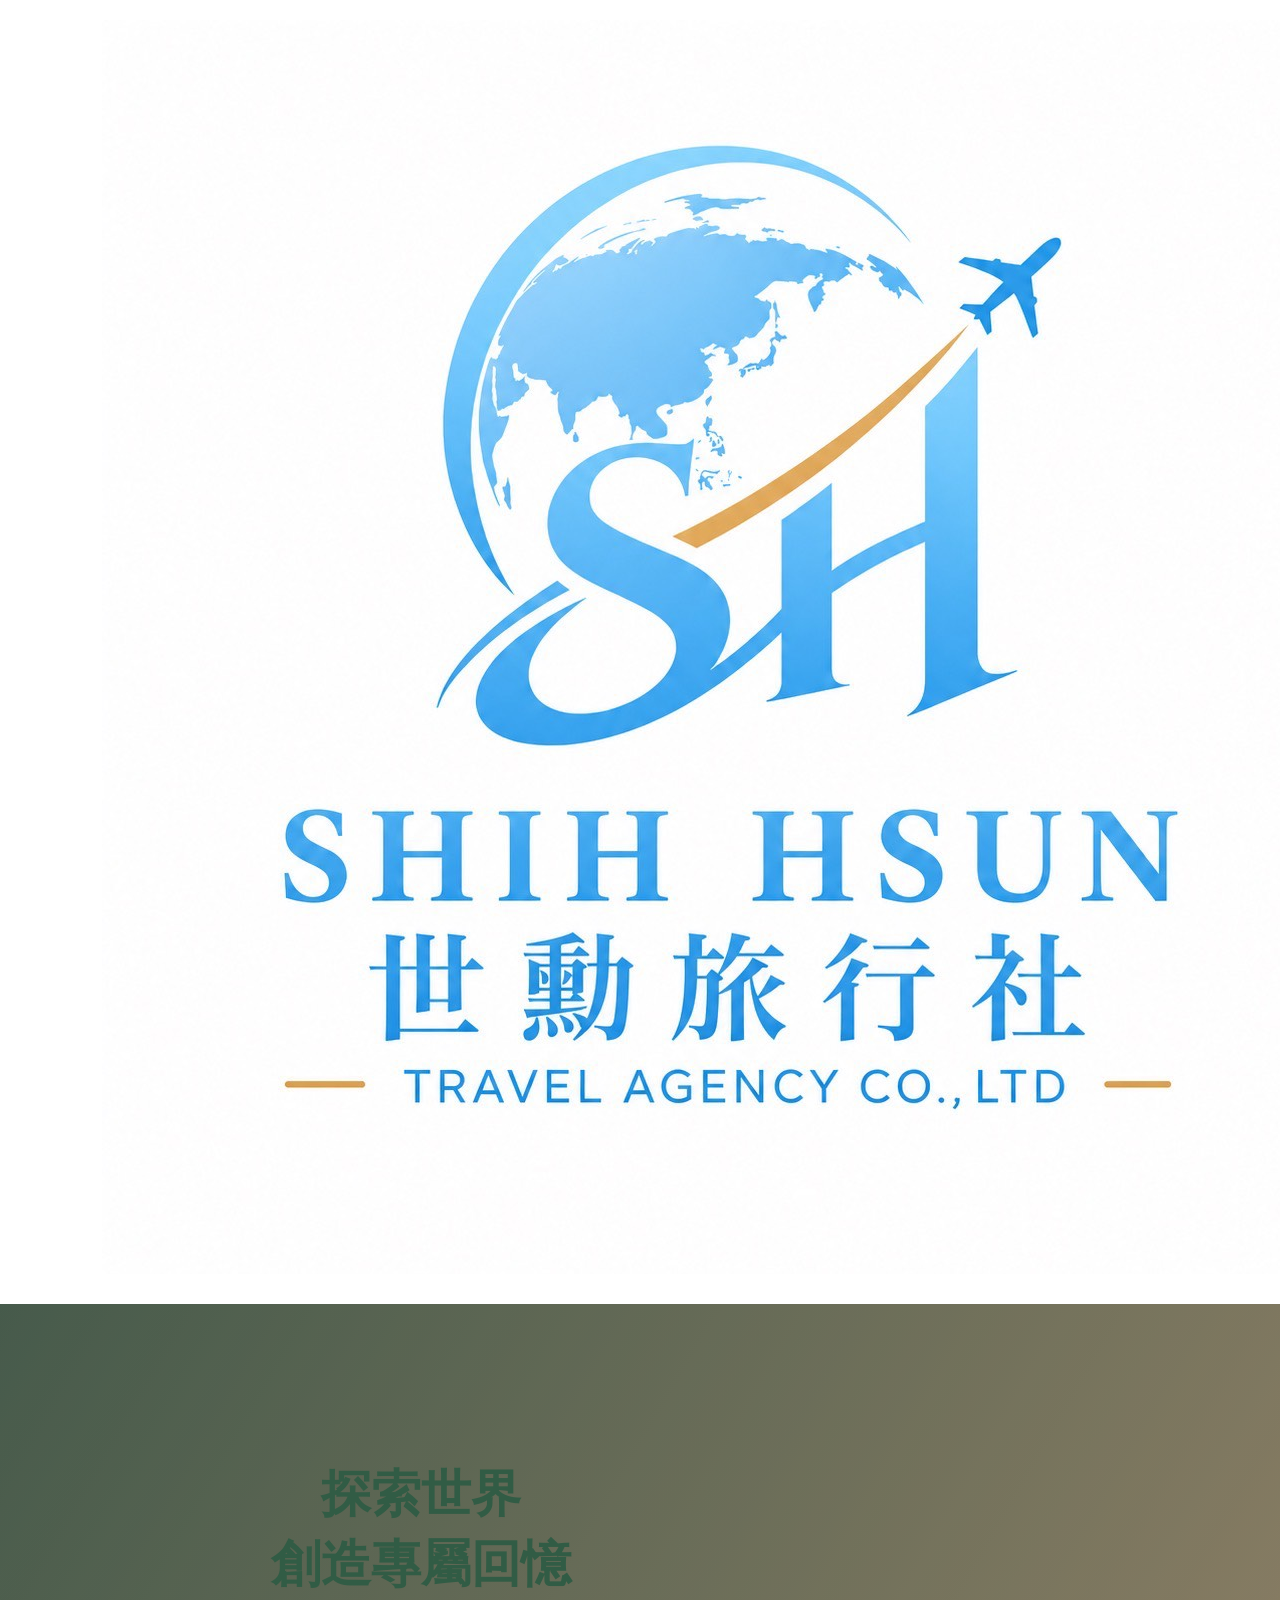
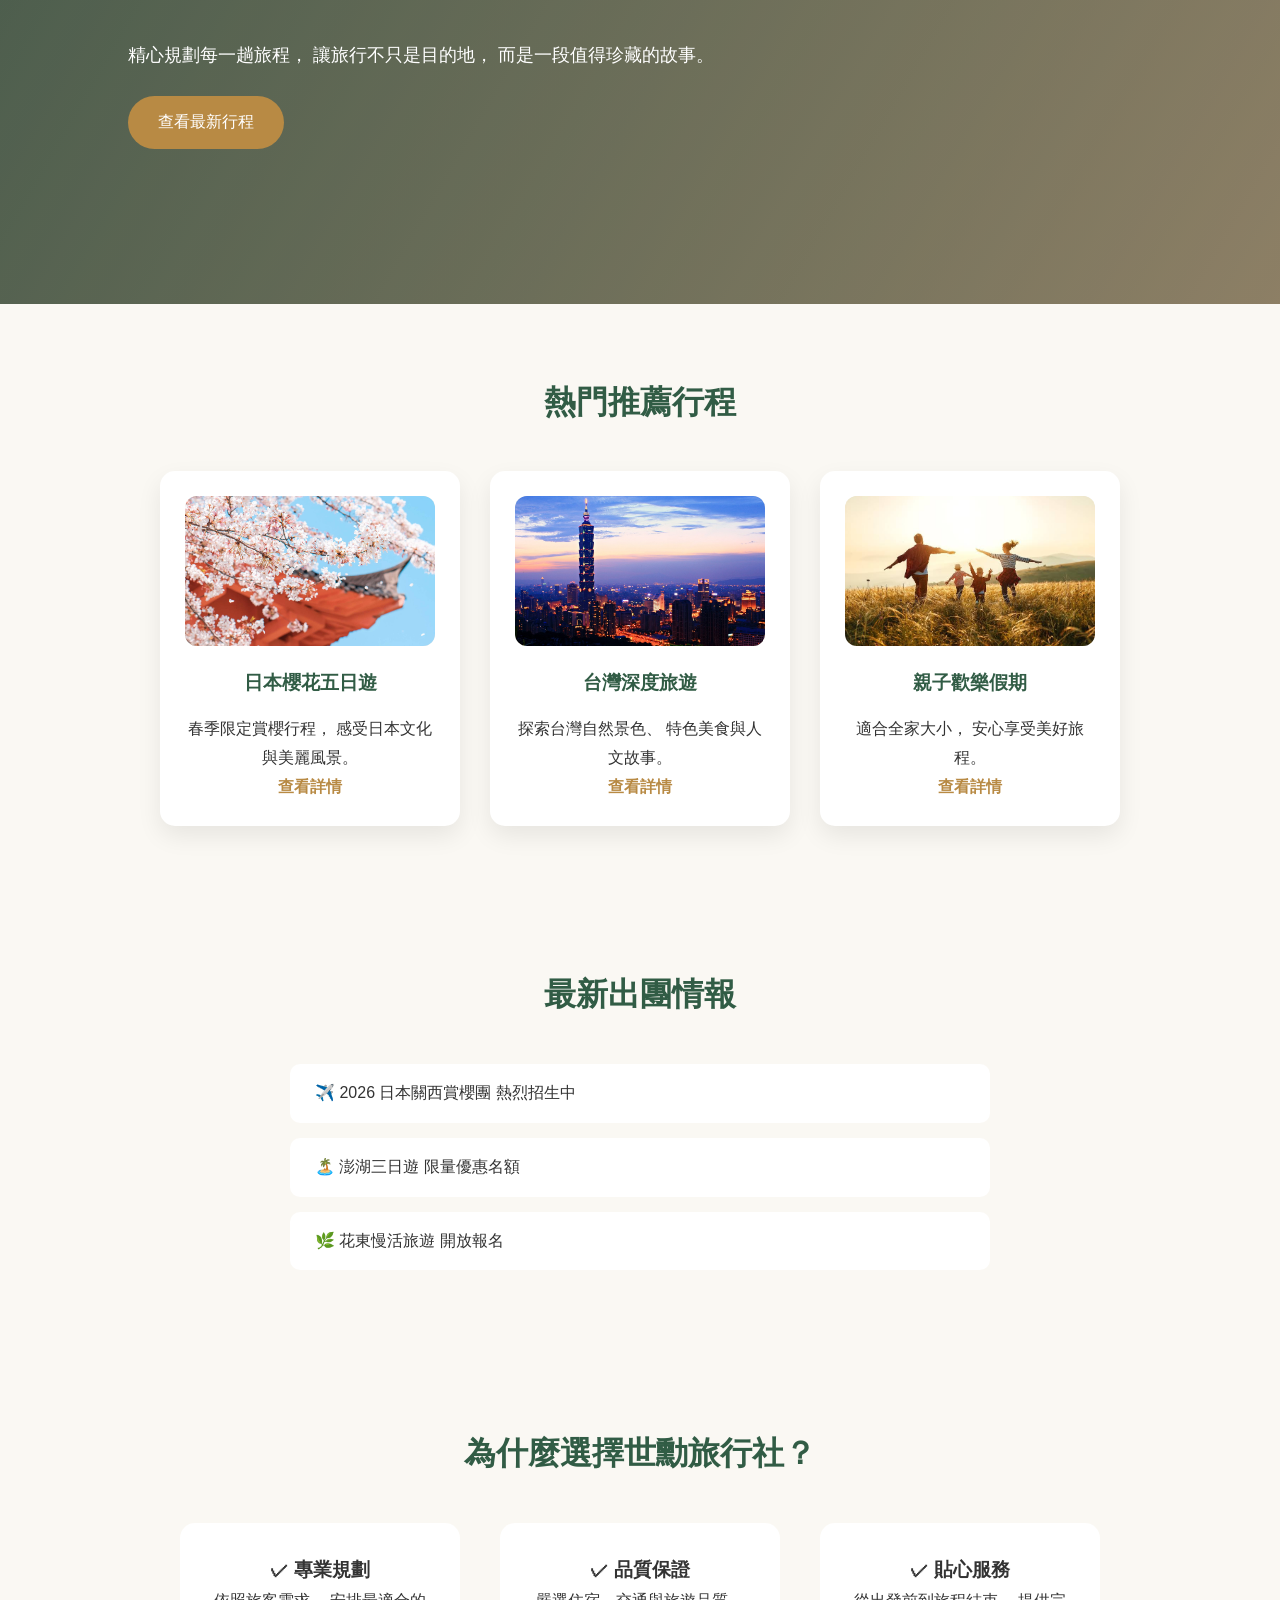
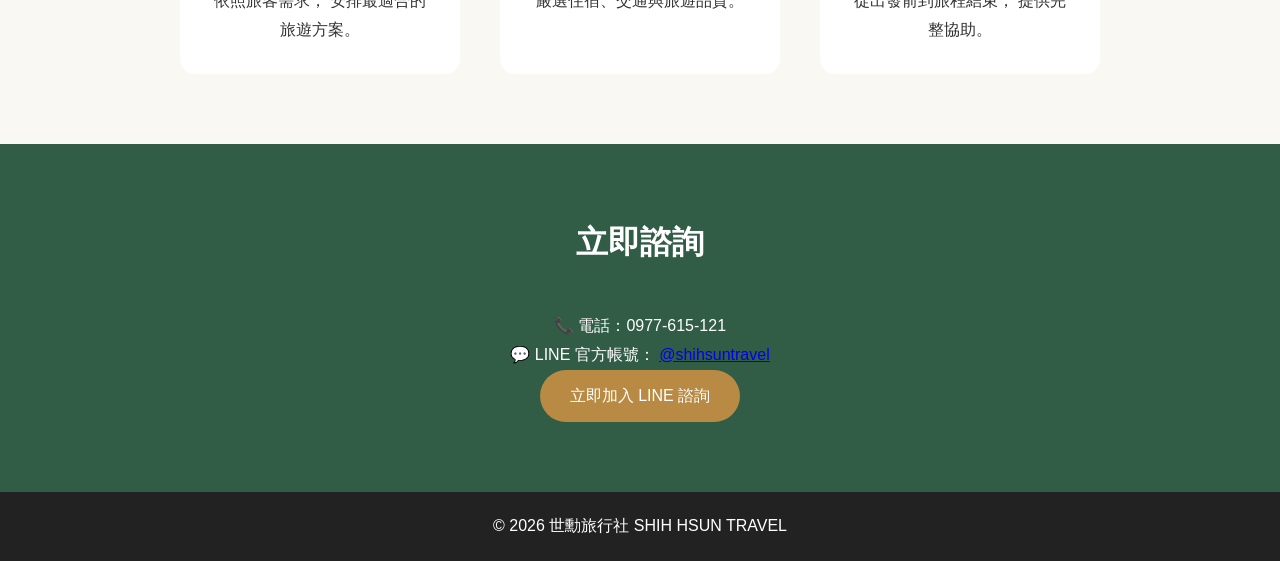
==== index.html @ c30ee7e6 "Update index.html" ====
<!DOCTYPE html>
<html lang="zh-TW">

<head>

<meta charset="UTF-8">

<meta name="viewport" content="width=device-width, initial-scale=1.0">

<title>世勳旅行社｜探索世界，留下美好回憶</title>

<meta name="description" content="世勳旅行社提供國內外旅遊、一日遊、多日遊行程，專業規劃您的每趟旅程。">

<link rel="stylesheet" href="style.css">

</head>


<body>


<header>

<div class="logo">

<img src="images/logo.jpg" alt="世勳旅行社 Logo">

</div>


<nav>

<a href="index.html">首頁</a>

<a href="tours.html">出團情報</a>

<a href="about.html">關於我們</a>

<a href="contact.html">聯絡我們</a>

</nav>

</header>



<section class="banner">


<div class="banner-text">


<h2>
探索世界<br>
創造專屬回憶
</h2>


<p>
精心規劃每一趟旅程，
讓旅行不只是目的地，
而是一段值得珍藏的故事。
</p>


<a href="tours.html" class="button">
查看最新行程
</a>


</div>


</section>




<section class="featured">


<h2>熱門推薦行程</h2>


<div class="cards">



<div class="card">

<div class="card-image">

<img src="images/japan.jpg" alt="日本櫻花旅遊">

</div>


<h3>
日本櫻花五日遊
</h3>


<p>
春季限定賞櫻行程，
感受日本文化與美麗風景。
</p>


<a href="tours.html">
查看詳情
</a>


</div>





<div class="card">


<div class="card-image">

<img src="images/taiwan.jpg" alt="台灣深度旅遊">

</div>


<h3>
台灣深度旅遊
</h3>


<p>
探索台灣自然景色、
特色美食與人文故事。
</p>


<a href="tours.html">
查看詳情
</a>


</div>





<div class="card">


<div class="card-image">

<img src="images/family.jpg" alt="親子旅遊">

</div>


<h3>
親子歡樂假期
</h3>


<p>
適合全家大小，
安心享受美好旅程。
</p>


<a href="tours.html">
查看詳情
</a>


</div>



</div>


</section>






<section class="news">


<h2>
最新出團情報
</h2>


<ul>


<li>
✈️ 2026 日本關西賞櫻團 熱烈招生中
</li>


<li>
🏝️ 澎湖三日遊 限量優惠名額
</li>


<li>
🌿 花東慢活旅遊 開放報名
</li>


</ul>


</section>






<section class="about">


<h2>
為什麼選擇世勳旅行社？
</h2>



<div class="features">



<div>

<h3>
✓ 專業規劃
</h3>

<p>
依照旅客需求，
安排最適合的旅遊方案。
</p>

</div>




<div>

<h3>
✓ 品質保證
</h3>

<p>
嚴選住宿、交通與旅遊品質。
</p>

</div>





<div>

<h3>
✓ 貼心服務
</h3>

<p>
從出發前到旅程結束，
提供完整協助。
</p>

</div>



</div>


</section>






<section class="contact-box">


<h2>
立即諮詢
</h2>


<p>
📞 電話：0977-615-121
</p>


<p>
💬 LINE 官方帳號：
<a href="https://lin.ee/y9yxyYL"
   target="_blank"
   rel="noopener">
@shihsuntravel
</a>
</p>



<a href="https://lin.ee/y9yxyYL"
   class="button"
   target="_blank"
   rel="noopener">

立即加入 LINE 諮詢

</a>


</section>






<footer>


<p>
© 2026 世勳旅行社 SHIH HSUN TRAVEL
</p>


</footer>



</body>

</html>
---- style.css ----
* {
    margin: 0;
    padding: 0;
    box-sizing: border-box;
}


body {

    font-family:
    "Noto Sans TC",
    "Microsoft JhengHei",
    sans-serif;

    color: #333;

    line-height: 1.8;

    background: #faf8f3;

}




/* 導覽列 */

header {

    display: flex;

    justify-content: space-between;

    align-items: center;

    padding: 20px 8%;

    background: white;

    box-shadow: 0 3px 10px rgba(0,0,0,0.08);

}



.logo h1 {

    font-size: 28px;

    color: #315c45;

}


.logo p {

    font-size: 14px;

    letter-spacing: 3px;

    color: #777;

}




nav a {

    text-decoration: none;

    color: #333;

    margin-left: 25px;

    font-weight: bold;

}



nav a:hover {

    color: #b88a44;

}




/* 首頁大區 */

.banner {

    height: 600px;

    display:flex;

    align-items:center;

    padding-left:10%;


    background:

    linear-gradient(
    rgba(0,0,0,0.35),
    rgba(0,0,0,0.35)
    ),

    linear-gradient(
    120deg,
    #6c8b73,
    #d8c39b
    );

}




.banner-text {

    color:white;

    max-width:600px;

}



.banner h2 {

    font-size:50px;

    line-height:1.4;

}



.banner p {

    margin:25px 0;

    font-size:18px;

}




.button {

    display:inline-block;

    background:#b88a44;

    color:white;

    padding:12px 30px;

    border-radius:30px;

    text-decoration:none;

}



.button:hover {

    background:#8f682f;

}



/* 區塊 */

section {

    padding:70px 8%;

}



section h2 {

    text-align:center;

    font-size:32px;

    margin-bottom:40px;

    color:#315c45;

}



/* 行程卡片 */


.cards {

    display:flex;

    gap:30px;

    justify-content:center;

}


.card {

    background:white;

    width:300px;

    padding:25px;

    border-radius:15px;

    box-shadow:
    0 10px 25px rgba(0,0,0,0.08);

    text-align:center;

}



.card-image {

    height:150px;

    display:flex;

    align-items:center;

    justify-content:center;

    font-size:70px;

    background:#f2eadb;

    border-radius:12px;

    margin-bottom:20px;

}


.card h3 {

    color:#315c45;

    margin-bottom:15px;

}



.card a {

    color:#b88a44;

    text-decoration:none;

    font-weight:bold;

}



/* 最新消息 */


.news ul {

    max-width:700px;

    margin:auto;

    list-style:none;

}



.news li {

    background:white;

    margin:15px 0;

    padding:15px 25px;

    border-radius:10px;

}



/* 特色 */

.features {

    display:flex;

    justify-content:center;

    gap:40px;

}


.features div {

    background:white;

    padding:30px;

    width:280px;

    text-align:center;

    border-radius:15px;

}




/* 聯絡區 */

.contact-box {

    text-align:center;

    background:#315c45;

    color:white;

}



.contact-box h2 {

    color:white;

}



/* footer */

footer {

    background:#222;

    color:white;

    text-align:center;

    padding:20px;

}




/* 手機版 */

@media(max-width:768px){


header {

    flex-direction:column;

}



nav {

    margin-top:15px;

}



.banner {

    height:500px;

    padding:30px;

}



.banner h2 {

    font-size:36px;

}



.cards,
.features {

    flex-direction:column;

    align-items:center;

}



}
.card-image img {

width:100%;

height:150px;

object-fit:cover;

border-radius:12px;

}
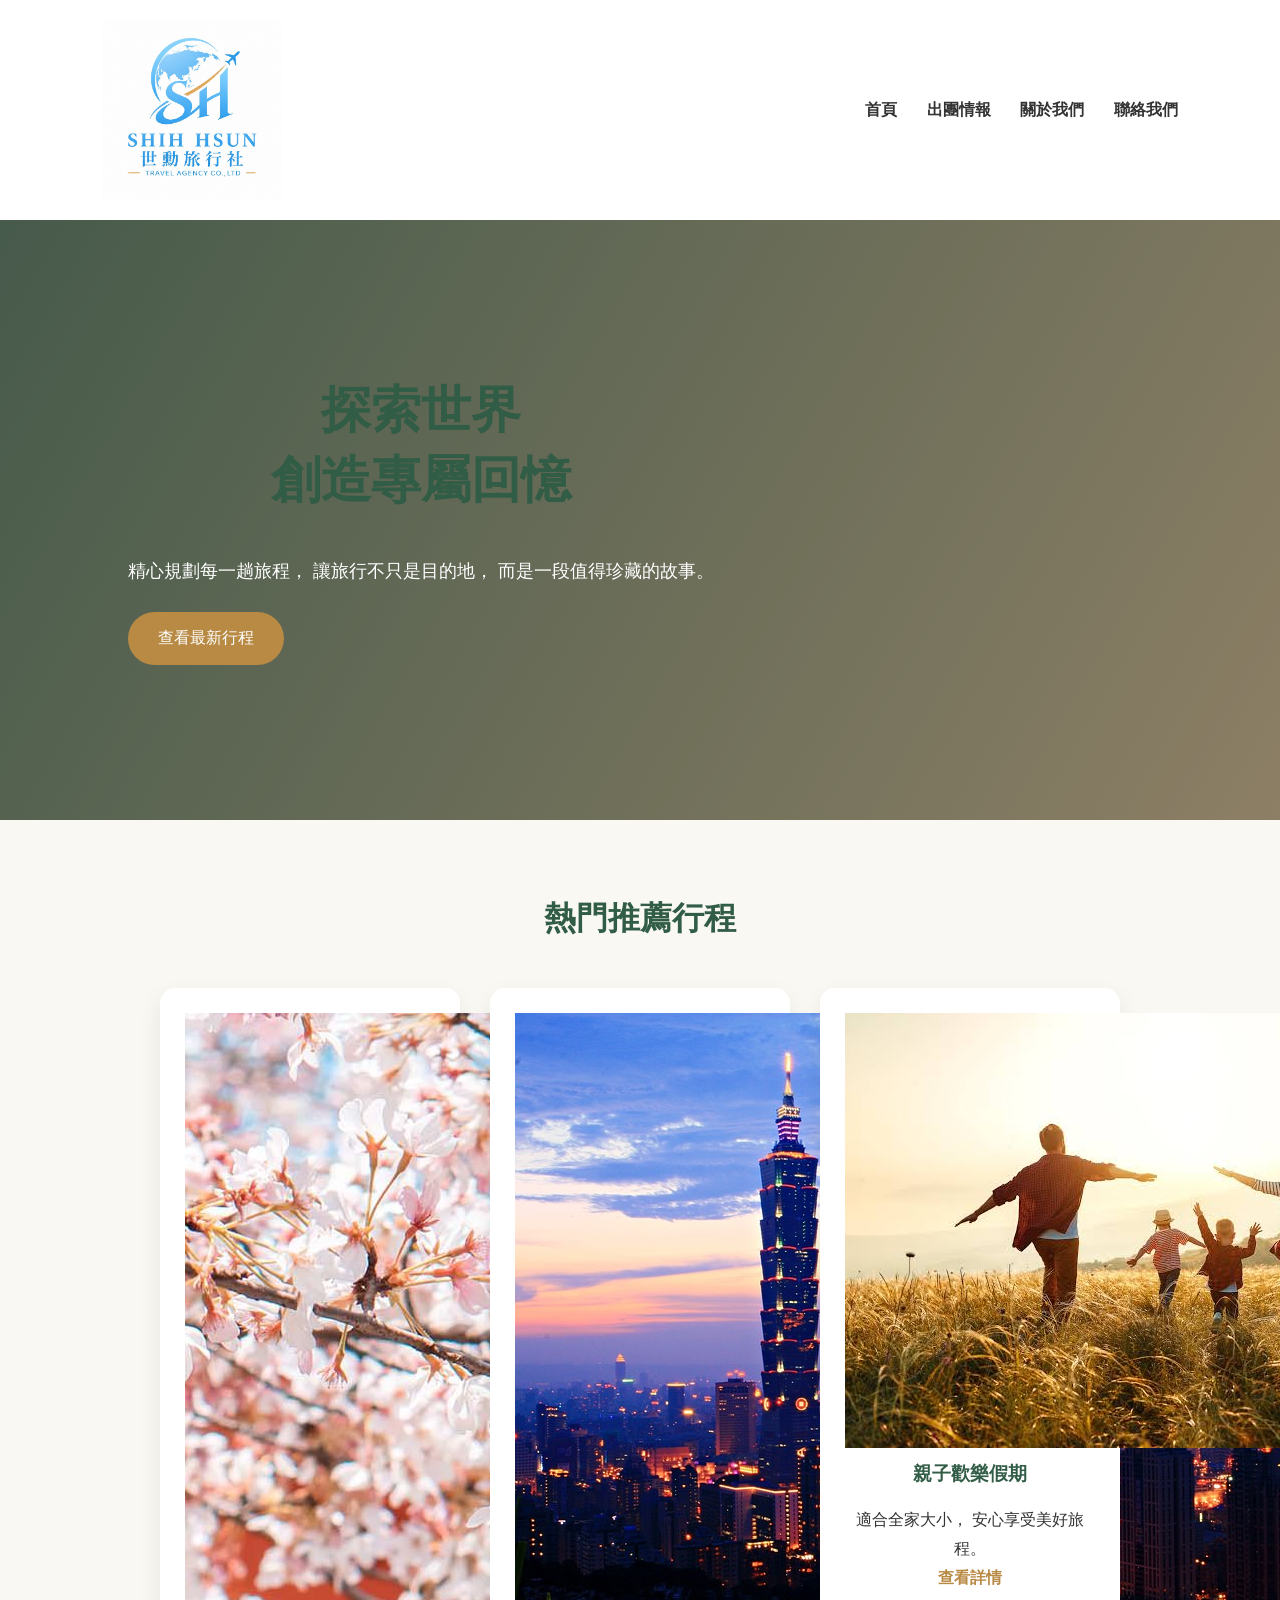
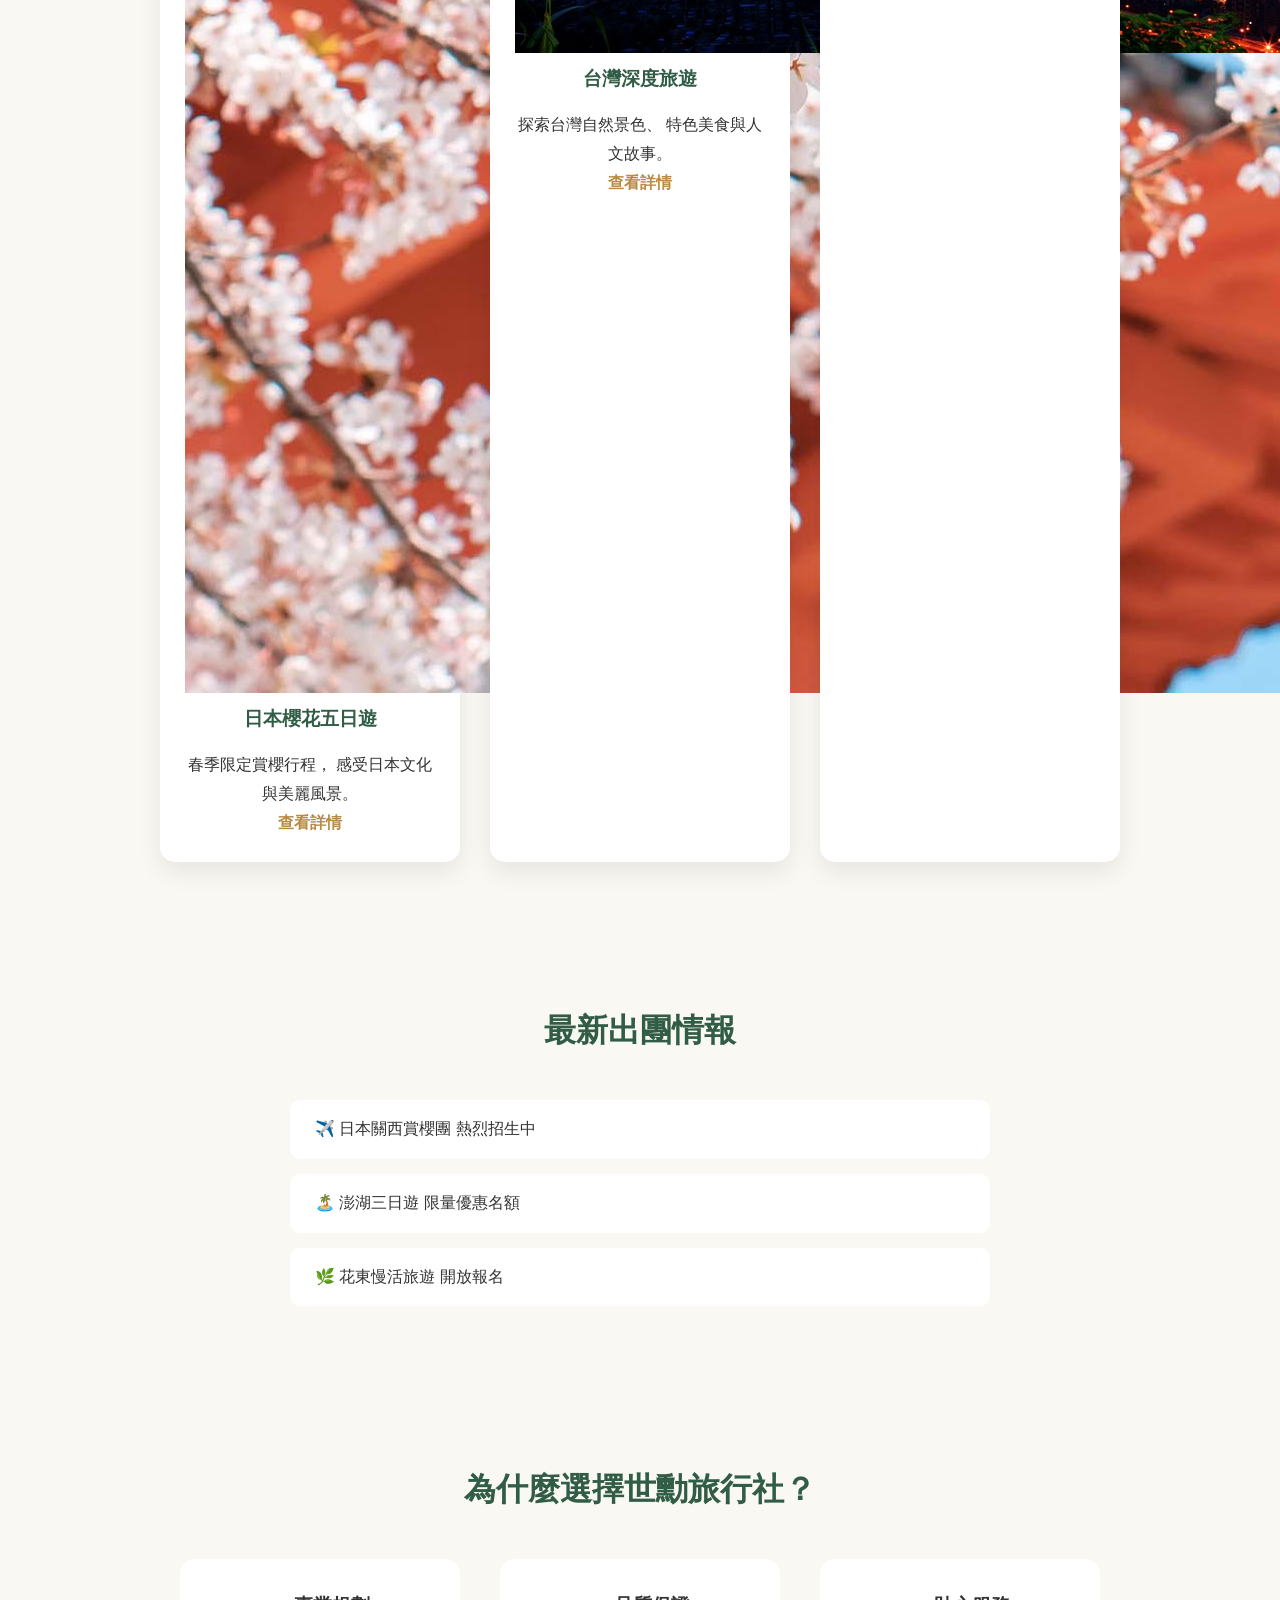
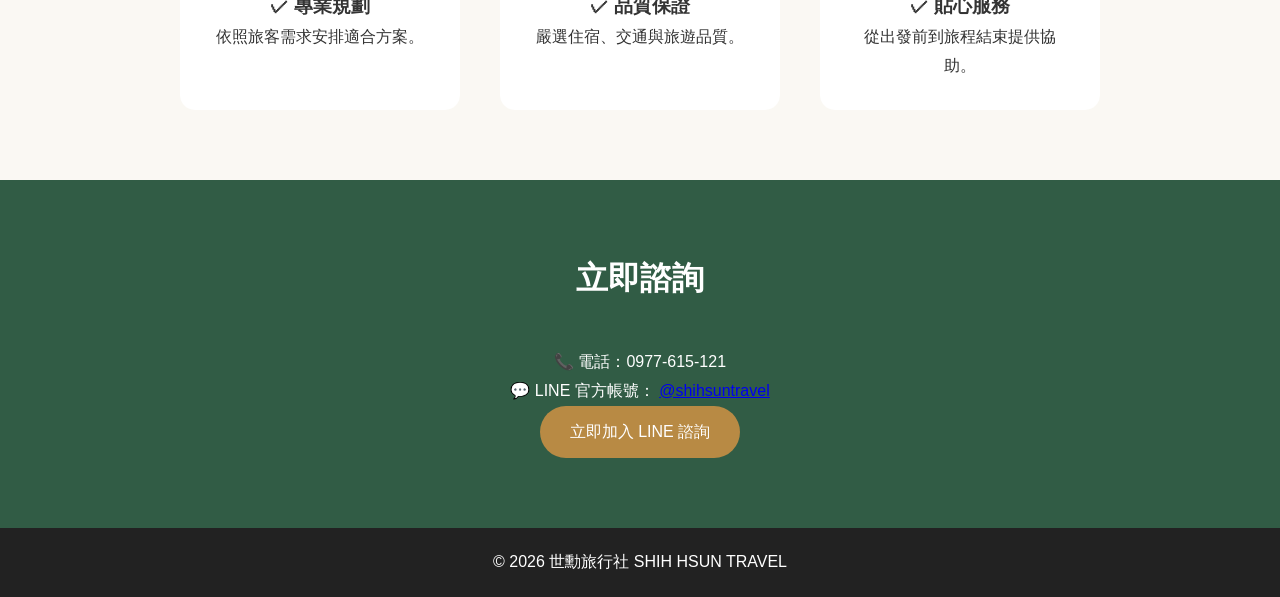
==== commit df3b9cde: "Update index.html" ====
--- a/index.html
+++ b/index.html
@@ -30,7 +30,7 @@
 
 <nav>
 
-<a href="index.html">首頁</a>
+<a href="./">首頁</a>
 
 <a href="tours.html">出團情報</a>
 
@@ -41,6 +41,8 @@
 </nav>
 
 </header>
+
+
 
 
 
@@ -76,23 +78,24 @@
 
 
 
+
+
 <section class="featured">
 
 
-<h2>熱門推薦行程</h2>
+<h2>
+熱門推薦行程
+</h2>
+
 
 
 <div class="cards">
 
 
-
 <div class="card">
 
-<div class="card-image">
 
 <img src="images/japan.jpg" alt="日本櫻花旅遊">
-
-</div>
 
 
 <h3>
@@ -120,11 +123,7 @@
 <div class="card">
 
 
-<div class="card-image">
-
 <img src="images/taiwan.jpg" alt="台灣深度旅遊">
-
-</div>
 
 
 <h3>
@@ -152,11 +151,7 @@
 <div class="card">
 
 
-<div class="card-image">
-
 <img src="images/family.jpg" alt="親子旅遊">
-
-</div>
 
 
 <h3>
@@ -189,6 +184,7 @@
 
 
 
+
 <section class="news">
 
 
@@ -201,7 +197,7 @@
 
 
 <li>
-✈️ 2026 日本關西賞櫻團 熱烈招生中
+✈️ 日本關西賞櫻團 熱烈招生中
 </li>
 
 
@@ -225,6 +221,7 @@
 
 
 
+
 <section class="about">
 
 
@@ -237,7 +234,6 @@
 <div class="features">
 
 
-
 <div>
 
 <h3>
@@ -245,12 +241,10 @@
 </h3>
 
 <p>
-依照旅客需求，
-安排最適合的旅遊方案。
-</p>
-
-</div>
-
+依照旅客需求安排適合方案。
+</p>
+
+</div>
 
 
 
@@ -268,8 +262,6 @@
 
 
 
-
-
 <div>
 
 <h3>
@@ -277,18 +269,18 @@
 </h3>
 
 <p>
-從出發前到旅程結束，
-提供完整協助。
-</p>
-
-</div>
-
-
-
-</div>
-
-
-</section>
+從出發前到旅程結束提供協助。
+</p>
+
+</div>
+
+
+
+</div>
+
+
+</section>
+
 
 
 
@@ -311,18 +303,17 @@
 <p>
 💬 LINE 官方帳號：
 <a href="https://lin.ee/y9yxyYL"
-   target="_blank"
-   rel="noopener">
+target="_blank">
 @shihsuntravel
 </a>
+
 </p>
 
 
 
 <a href="https://lin.ee/y9yxyYL"
-   class="button"
-   target="_blank"
-   rel="noopener">
+class="button"
+target="_blank">
 
 立即加入 LINE 諮詢
 
@@ -336,14 +327,13 @@
 
 
 
+
 <footer>
 
-
 <p>
 © 2026 世勳旅行社 SHIH HSUN TRAVEL
 </p>
 
-
 </footer>
 
 
--- a/style.css
+++ b/style.css
@@ -43,22 +43,13 @@
 
 
 
-.logo h1 {
-
-    font-size: 28px;
-
-    color: #315c45;
-
-}
-
-
-.logo p {
-
-    font-size: 14px;
-
-    letter-spacing: 3px;
-
-    color: #777;
+.logo img {
+
+    width: 180px;
+
+    height: auto;
+
+    display: block;
 
 }
 
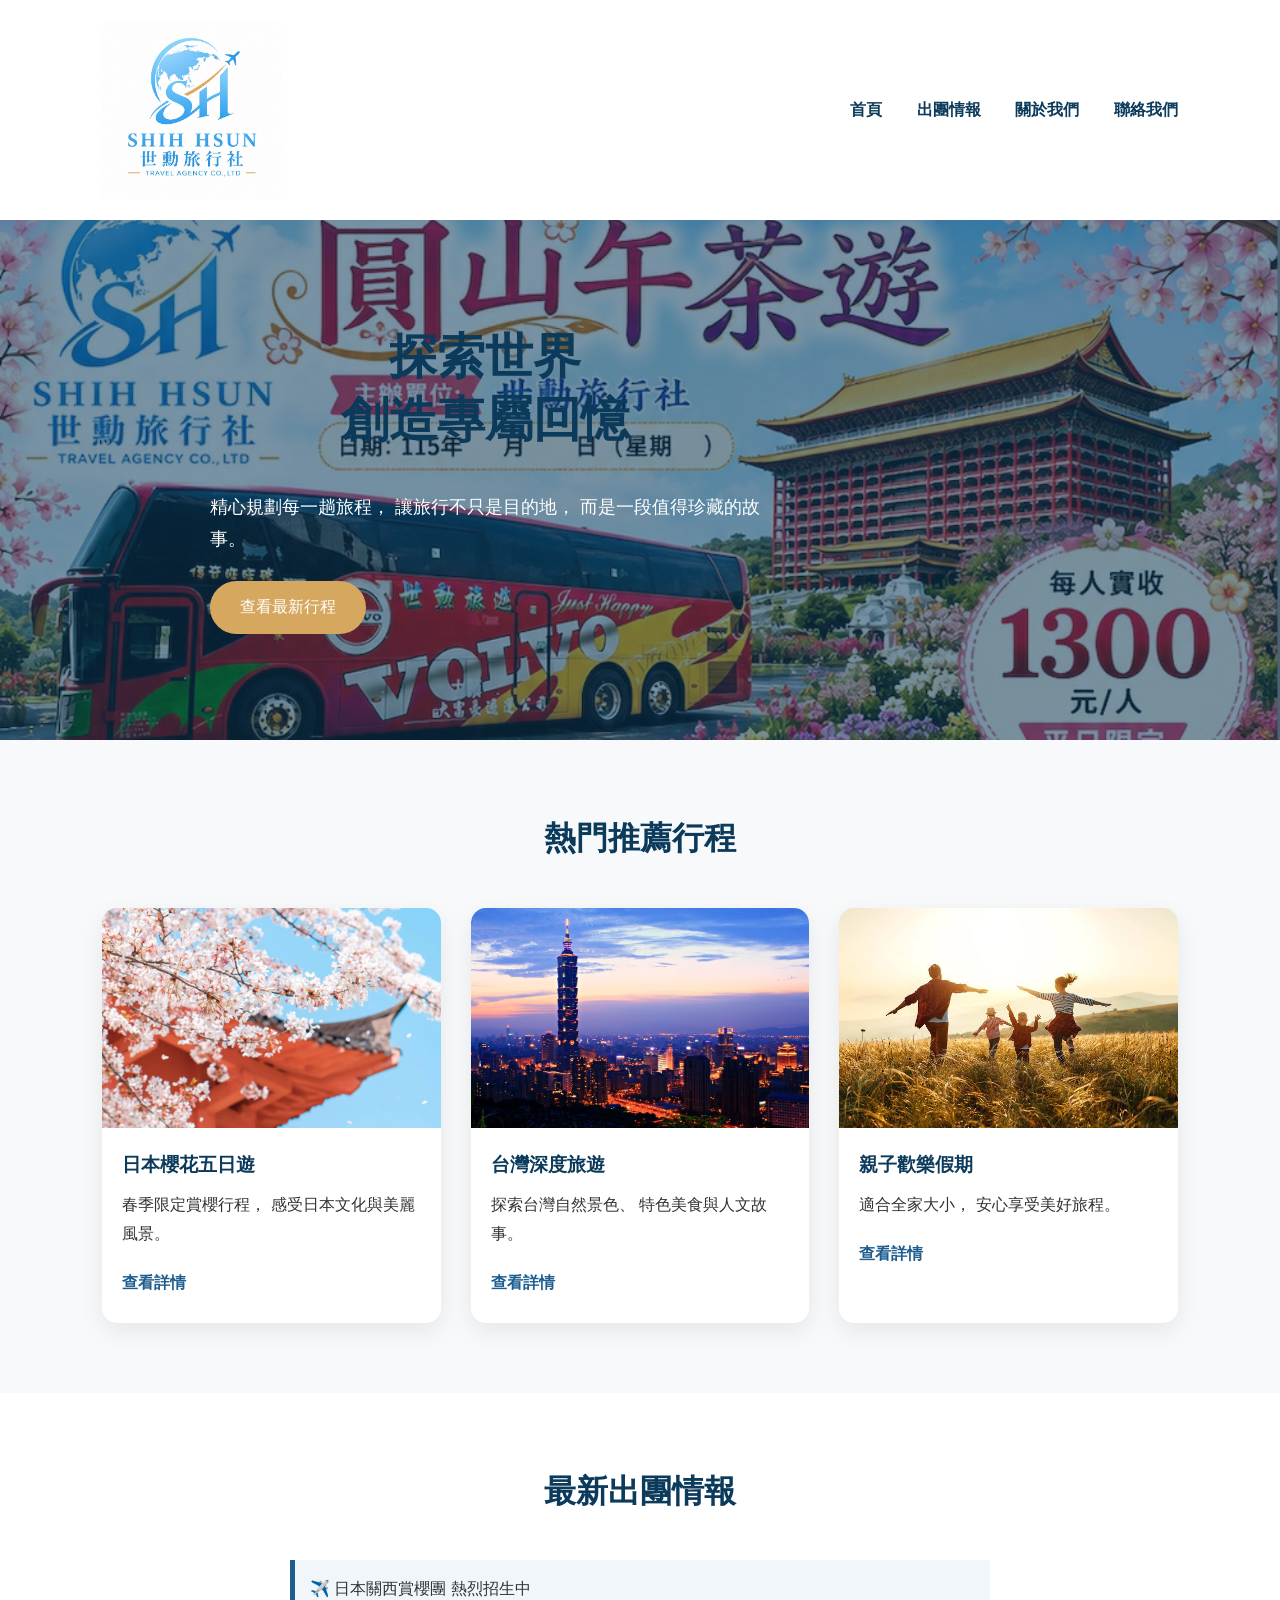
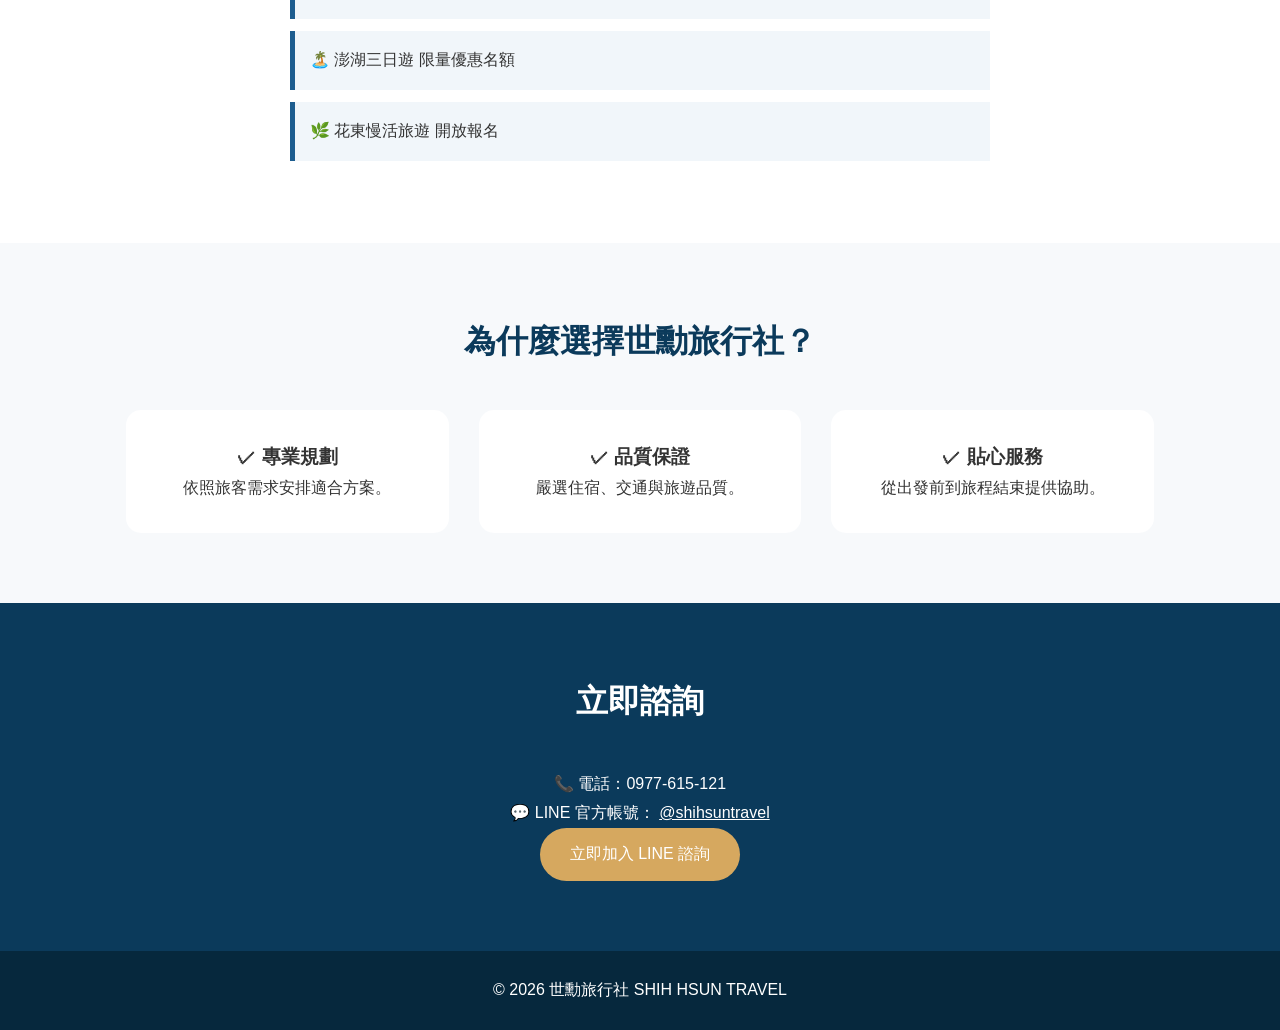
==== commit e163e75a: "Update index.html" ====
--- a/index.html
+++ b/index.html
@@ -30,7 +30,7 @@
 
 <nav>
 
-<a href="./">首頁</a>
+<a href="index.html">首頁</a>
 
 <a href="tours.html">出團情報</a>
 
--- a/style.css
+++ b/style.css
@@ -1,7 +1,13 @@
+/* ===== 基本設定 ===== */
+
 * {
-    margin: 0;
-    padding: 0;
-    box-sizing: border-box;
+
+    margin:0;
+
+    padding:0;
+
+    box-sizing:border-box;
+
 }
 
 
@@ -12,32 +18,42 @@
     "Microsoft JhengHei",
     sans-serif;
 
-    color: #333;
-
-    line-height: 1.8;
-
-    background: #faf8f3;
-
-}
-
-
-
-
-/* 導覽列 */
+    color:#333;
+
+    line-height:1.8;
+
+    background:#f7f9fb;
+
+}
+
+
+
+img {
+
+    max-width:100%;
+
+    display:block;
+
+}
+
+
+
+/* ===== Header ===== */
+
 
 header {
 
-    display: flex;
-
-    justify-content: space-between;
-
-    align-items: center;
-
-    padding: 20px 8%;
-
-    background: white;
-
-    box-shadow: 0 3px 10px rgba(0,0,0,0.08);
+    display:flex;
+
+    justify-content:space-between;
+
+    align-items:center;
+
+    padding:20px 8%;
+
+    background:white;
+
+    box-shadow:0 3px 15px rgba(0,0,0,0.08);
 
 }
 
@@ -45,11 +61,9 @@
 
 .logo img {
 
-    width: 180px;
-
-    height: auto;
-
-    display: block;
+    width:180px;
+
+    height:auto;
 
 }
 
@@ -58,13 +72,15 @@
 
 nav a {
 
-    text-decoration: none;
-
-    color: #333;
-
-    margin-left: 25px;
-
-    font-weight: bold;
+    text-decoration:none;
+
+    color:#0b3a5b;
+
+    margin-left:30px;
+
+    font-weight:bold;
+
+    transition:0.3s;
 
 }
 
@@ -72,41 +88,39 @@
 
 nav a:hover {
 
-    color: #b88a44;
-
-}
-
-
-
-
-/* 首頁大區 */
+    color:#d6a85f;
+
+}
+
+
+
+
+
+/* ===== 首頁大圖 ===== */
+
 
 .banner {
 
-    height: 600px;
+    height:520px;
+
+    background:
+
+    linear-gradient(
+    rgba(11,58,91,0.55),
+    rgba(11,58,91,0.55)
+    ),
+
+    url("images/banner.jpg");
+
+    background-size:cover;
+
+    background-position:center;
 
     display:flex;
 
     align-items:center;
 
-    padding-left:10%;
-
-
-    background:
-
-    linear-gradient(
-    rgba(0,0,0,0.35),
-    rgba(0,0,0,0.35)
-    ),
-
-    linear-gradient(
-    120deg,
-    #6c8b73,
-    #d8c39b
-    );
-
-}
-
+}
 
 
 
@@ -114,23 +128,25 @@
 
     color:white;
 
-    max-width:600px;
-
-}
-
-
-
-.banner h2 {
-
-    font-size:50px;
-
-    line-height:1.4;
-
-}
-
-
-
-.banner p {
+    margin-left:10%;
+
+    max-width:550px;
+
+}
+
+
+
+.banner-text h2 {
+
+    font-size:48px;
+
+    line-height:1.3;
+
+}
+
+
+
+.banner-text p {
 
     margin:25px 0;
 
@@ -141,11 +157,14 @@
 
 
 
+/* ===== 按鈕 ===== */
+
+
 .button {
 
     display:inline-block;
 
-    background:#b88a44;
+    background:#d6a85f;
 
     color:white;
 
@@ -155,19 +174,24 @@
 
     text-decoration:none;
 
+    transition:.3s;
+
 }
 
 
 
 .button:hover {
 
-    background:#8f682f;
-
-}
-
-
-
-/* 區塊 */
+    background:#b8873f;
+
+}
+
+
+
+
+
+/* ===== 區塊 ===== */
+
 
 section {
 
@@ -181,17 +205,19 @@
 
     text-align:center;
 
+    color:#0b3a5b;
+
     font-size:32px;
 
     margin-bottom:40px;
 
-    color:#315c45;
-
-}
-
-
-
-/* 行程卡片 */
+}
+
+
+
+
+
+/* ===== 行程卡片 ===== */
 
 
 .cards {
@@ -205,225 +231,280 @@
 }
 
 
+
 .card {
 
     background:white;
 
-    width:300px;
+    width:32%;
+
+    border-radius:15px;
+
+    overflow:hidden;
+
+    box-shadow:0 8px 25px rgba(0,0,0,0.08);
+
+    transition:.3s;
+
+}
+
+
+
+.card:hover {
+
+    transform:translateY(-8px);
+
+}
+
+
+
+.card img {
+
+    width:100%;
+
+    height:220px;
+
+    object-fit:cover;
+
+}
+
+
+
+.card h3 {
+
+    color:#0b3a5b;
+
+    padding:20px 20px 10px;
+
+}
+
+
+
+.card p {
+
+    padding:0 20px 20px;
+
+}
+
+
+
+.card a {
+
+    display:block;
+
+    margin:0 20px 25px;
+
+    color:#1d5d8f;
+
+    text-decoration:none;
+
+    font-weight:bold;
+
+}
+
+
+
+
+
+/* ===== 最新消息 ===== */
+
+
+.news {
+
+    background:white;
+
+}
+
+
+
+.news ul {
+
+    max-width:700px;
+
+    margin:auto;
+
+}
+
+
+
+.news li {
+
+    list-style:none;
+
+    background:#f1f6fa;
+
+    padding:15px;
+
+    margin:12px 0;
+
+    border-left:5px solid #1d5d8f;
+
+}
+
+
+
+
+
+/* ===== 特色 ===== */
+
+
+.features {
+
+    display:flex;
+
+    justify-content:center;
+
+    gap:30px;
+
+}
+
+
+
+.features div {
+
+    background:white;
+
+    padding:30px;
+
+    border-radius:15px;
+
+    text-align:center;
+
+    width:30%;
+
+}
+
+
+
+
+
+/* ===== 聯絡區 ===== */
+
+
+.contact-box {
+
+    text-align:center;
+
+    background:#0b3a5b;
+
+    color:white;
+
+}
+
+
+
+.contact-box h2 {
+
+    color:white;
+
+}
+
+
+
+.contact-box a {
+
+    color:white;
+
+}
+
+
+
+
+
+/* ===== Footer ===== */
+
+
+footer {
+
+    background:#06283d;
+
+    color:white;
+
+    text-align:center;
 
     padding:25px;
 
-    border-radius:15px;
-
-    box-shadow:
-    0 10px 25px rgba(0,0,0,0.08);
-
-    text-align:center;
-
-}
-
-
-
-.card-image {
-
-    height:150px;
-
-    display:flex;
-
-    align-items:center;
-
-    justify-content:center;
-
-    font-size:70px;
-
-    background:#f2eadb;
-
-    border-radius:12px;
-
-    margin-bottom:20px;
-
-}
-
-
-.card h3 {
-
-    color:#315c45;
-
-    margin-bottom:15px;
-
-}
-
-
-
-.card a {
-
-    color:#b88a44;
-
-    text-decoration:none;
-
-    font-weight:bold;
-
-}
-
-
-
-/* 最新消息 */
-
-
-.news ul {
-
-    max-width:700px;
-
-    margin:auto;
-
-    list-style:none;
-
-}
-
-
-
-.news li {
-
-    background:white;
-
-    margin:15px 0;
-
-    padding:15px 25px;
-
-    border-radius:10px;
-
-}
-
-
-
-/* 特色 */
+}
+
+
+
+
+
+/* ===== 手機版 ===== */
+
+
+@media(max-width:768px){
+
+
+header {
+
+    flex-direction:column;
+
+}
+
+
+
+nav {
+
+    margin-top:20px;
+
+}
+
+
+
+nav a {
+
+    margin:0 10px;
+
+}
+
+
+
+.banner {
+
+    height:420px;
+
+}
+
+
+
+.banner-text h2 {
+
+    font-size:36px;
+
+}
+
+
+
+.cards {
+
+    flex-direction:column;
+
+}
+
+
+
+.card {
+
+    width:100%;
+
+}
+
+
 
 .features {
 
-    display:flex;
-
-    justify-content:center;
-
-    gap:40px;
-
-}
+    flex-direction:column;
+
+}
+
 
 
 .features div {
 
-    background:white;
-
-    padding:30px;
-
-    width:280px;
-
-    text-align:center;
-
-    border-radius:15px;
-
-}
-
-
-
-
-/* 聯絡區 */
-
-.contact-box {
-
-    text-align:center;
-
-    background:#315c45;
-
-    color:white;
-
-}
-
-
-
-.contact-box h2 {
-
-    color:white;
-
-}
-
-
-
-/* footer */
-
-footer {
-
-    background:#222;
-
-    color:white;
-
-    text-align:center;
-
-    padding:20px;
-
-}
-
-
-
-
-/* 手機版 */
-
-@media(max-width:768px){
-
-
-header {
-
-    flex-direction:column;
-
-}
-
-
-
-nav {
-
-    margin-top:15px;
-
-}
-
-
-
-.banner {
-
-    height:500px;
-
-    padding:30px;
-
-}
-
-
-
-.banner h2 {
-
-    font-size:36px;
-
-}
-
-
-
-.cards,
-.features {
-
-    flex-direction:column;
-
-    align-items:center;
-
-}
-
-
-
-}
-.card-image img {
-
-width:100%;
-
-height:150px;
-
-object-fit:cover;
-
-border-radius:12px;
-
-}
+    width:100%;
+
+}
+
+
+}
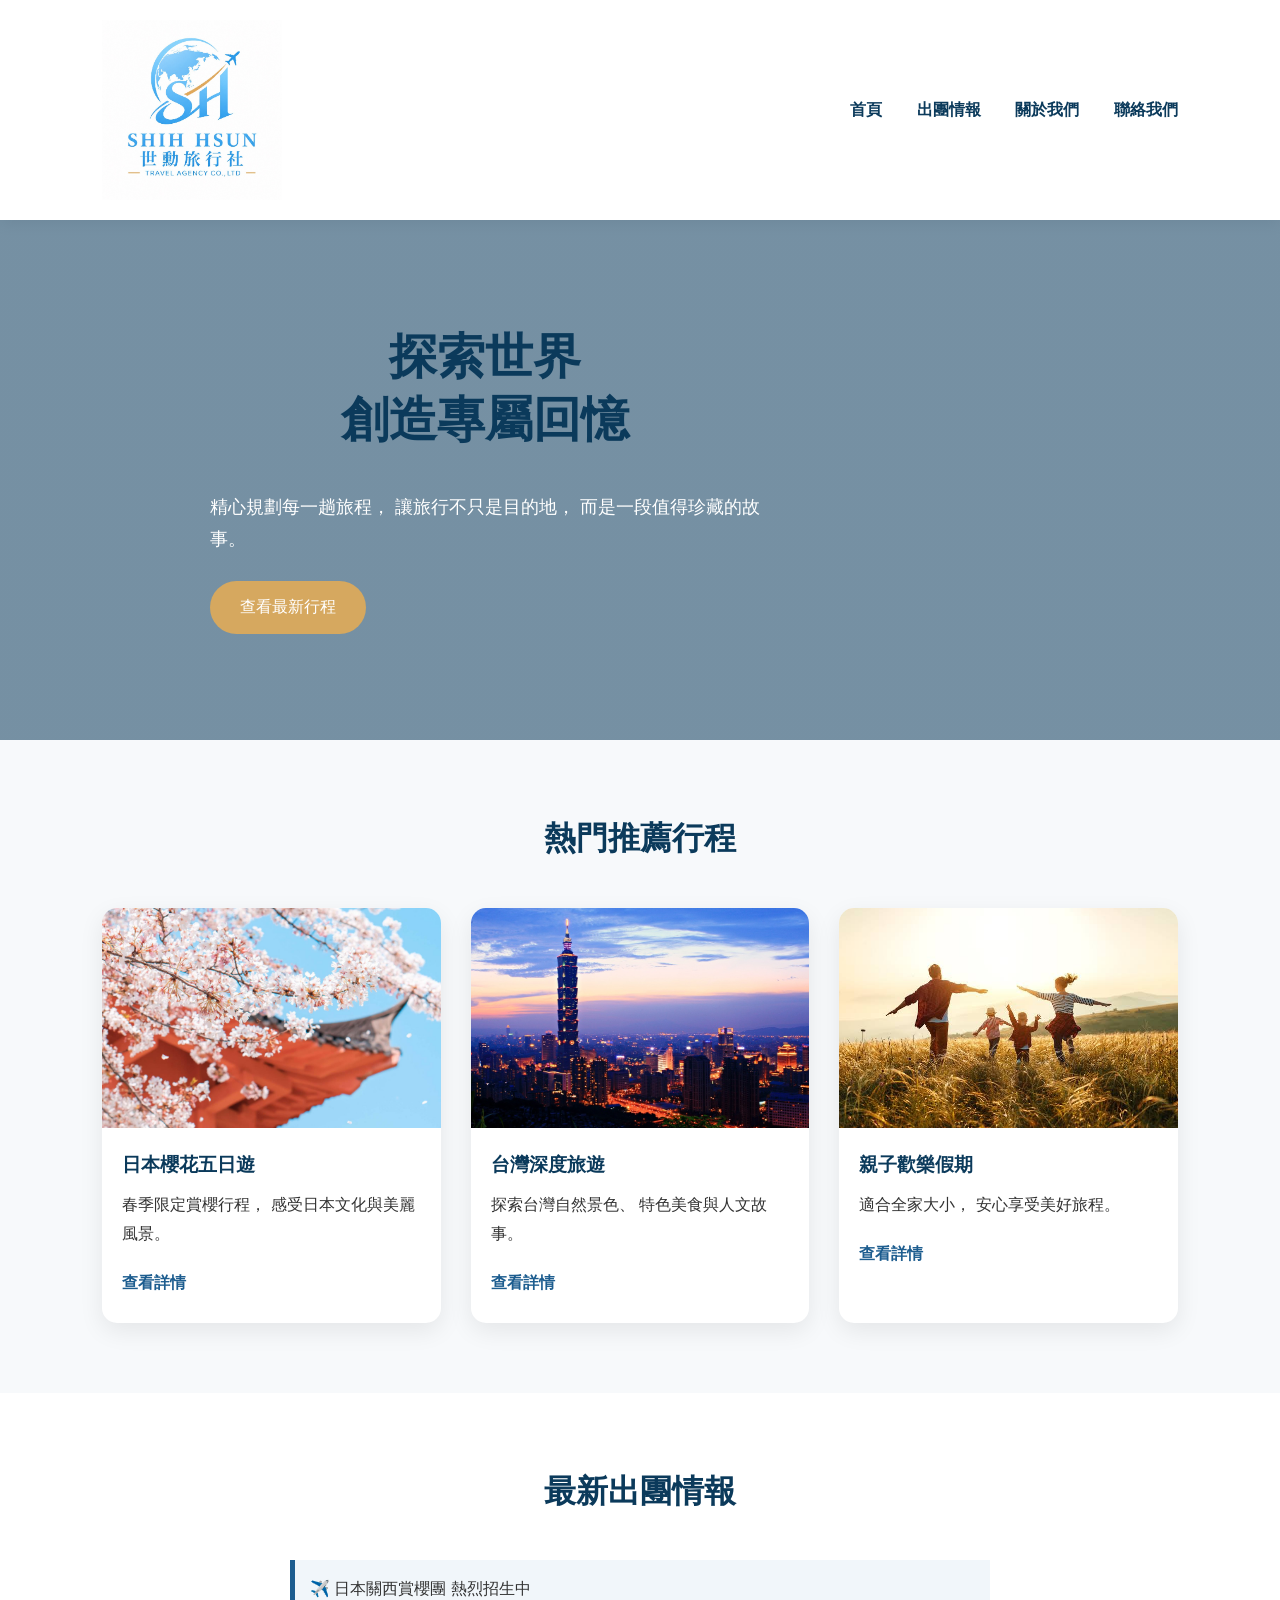
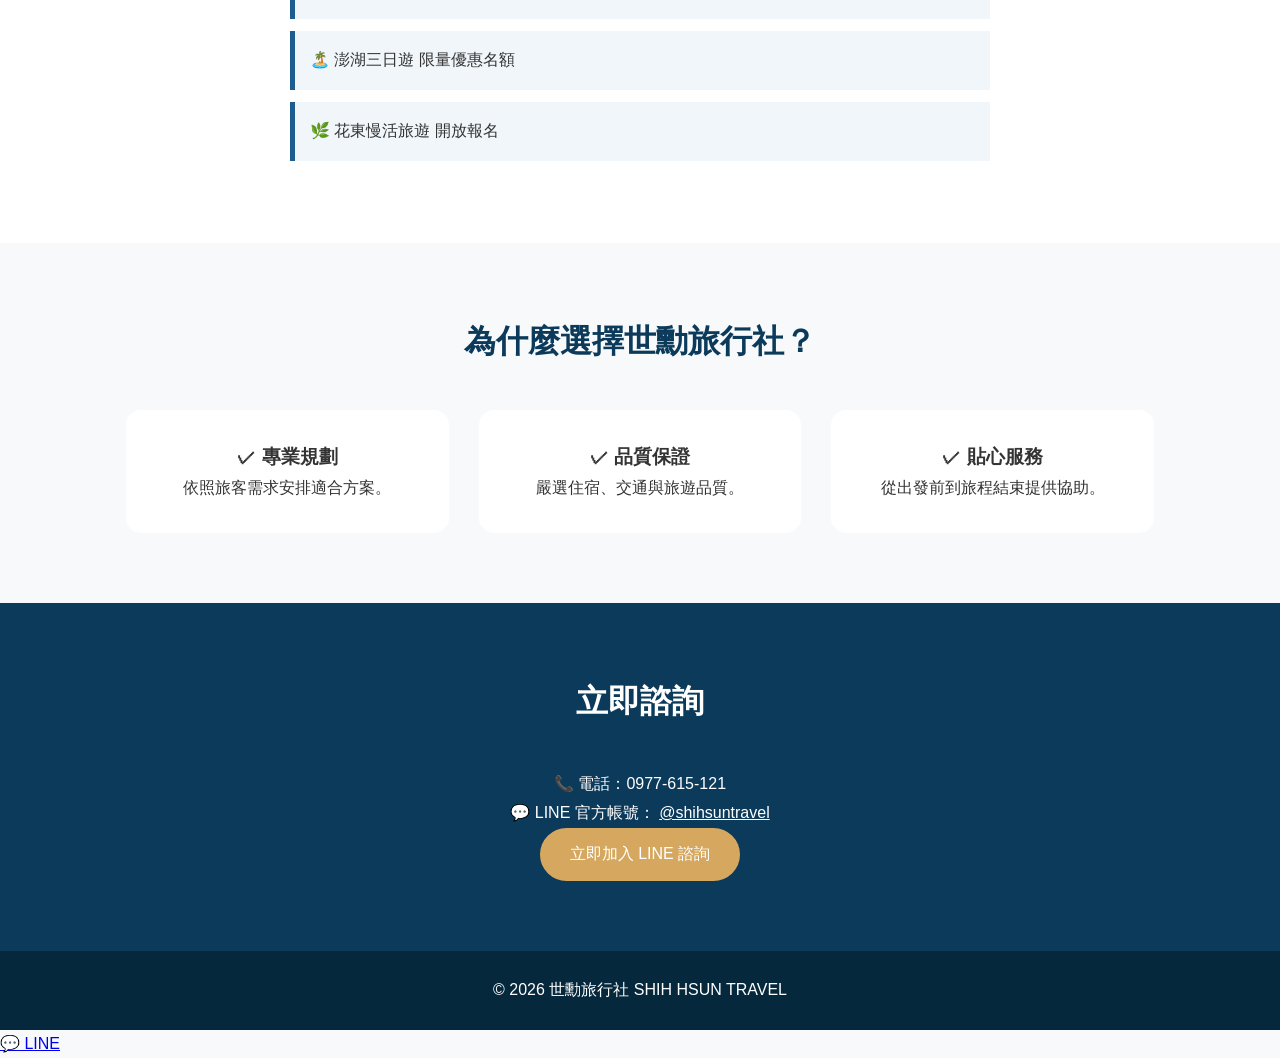
==== commit 81b23980: "Update index.html" ====
--- a/index.html
+++ b/index.html
@@ -335,7 +335,14 @@
 </p>
 
 </footer>
-
+<a href="https://lin.ee/y9yxyYL"
+class="line-button"
+target="_blank"
+rel="noopener">
+
+💬 LINE
+
+</a>
 
 
 </body>
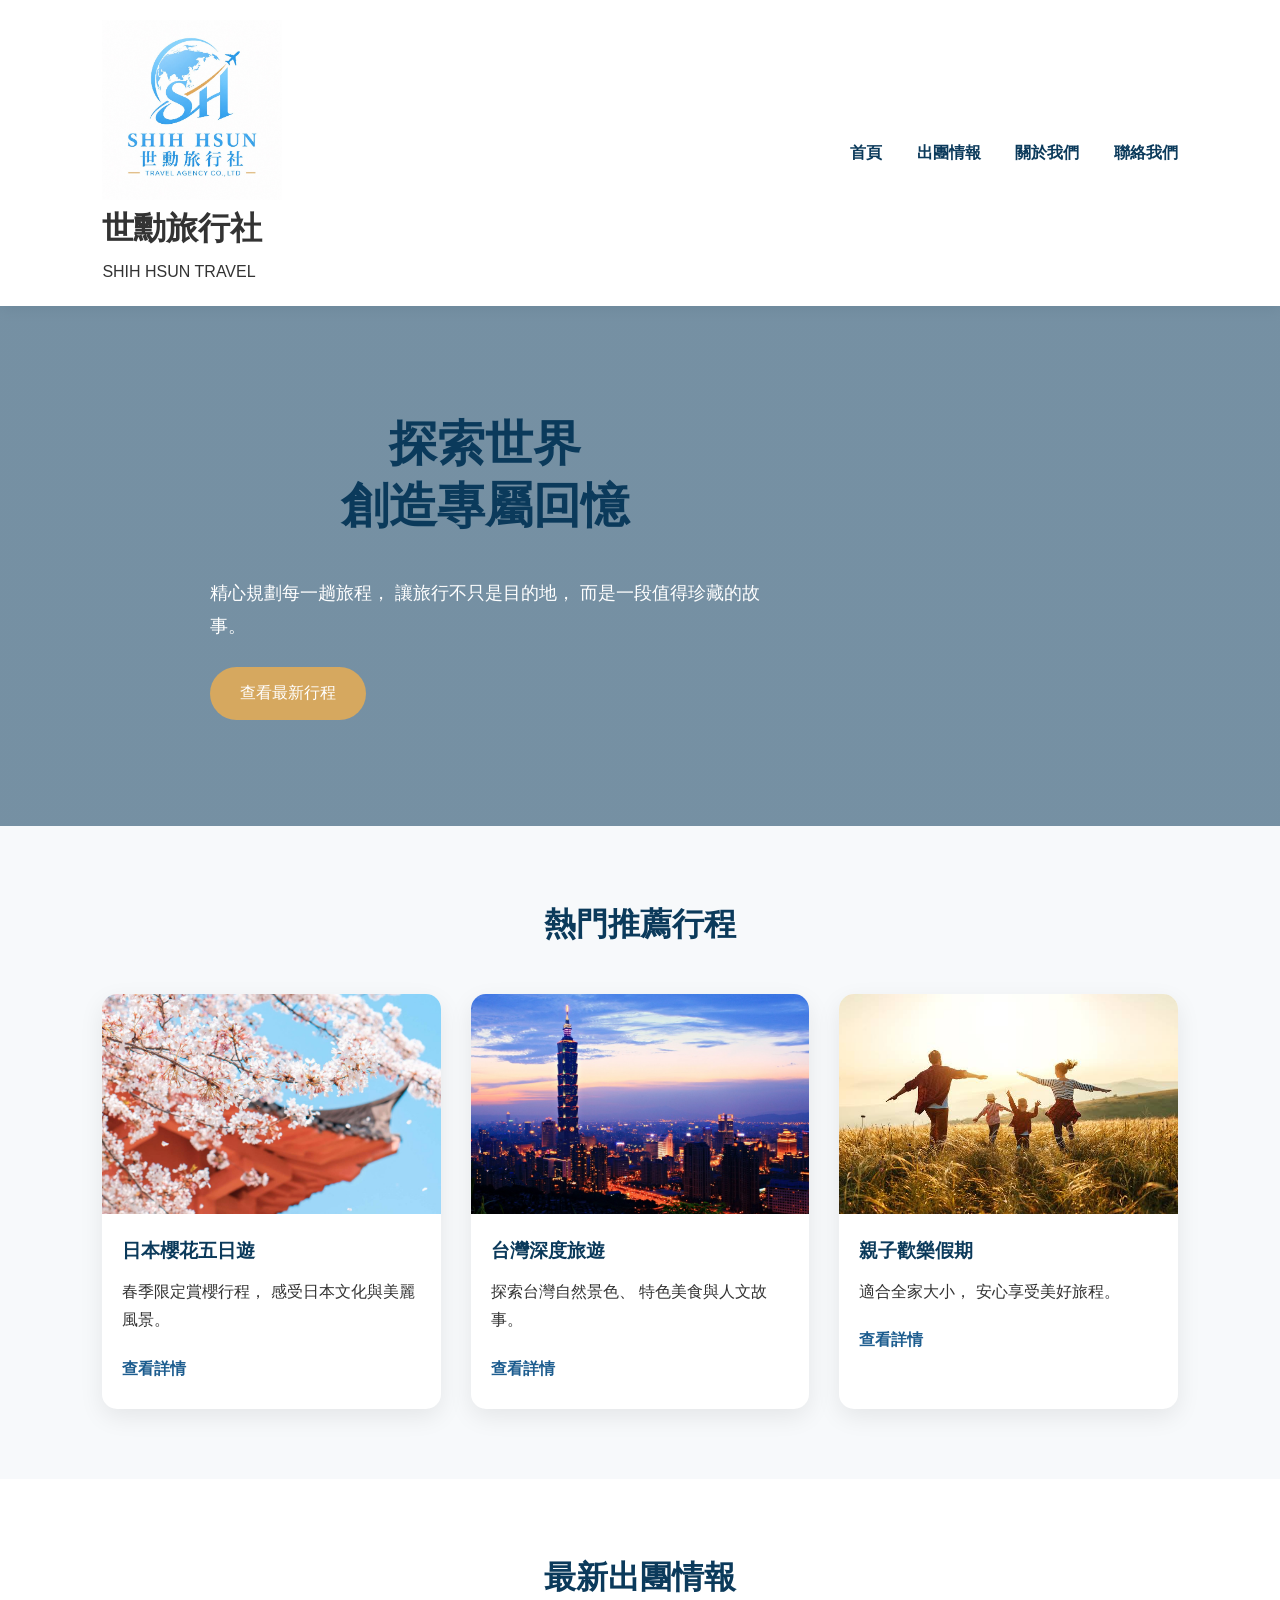
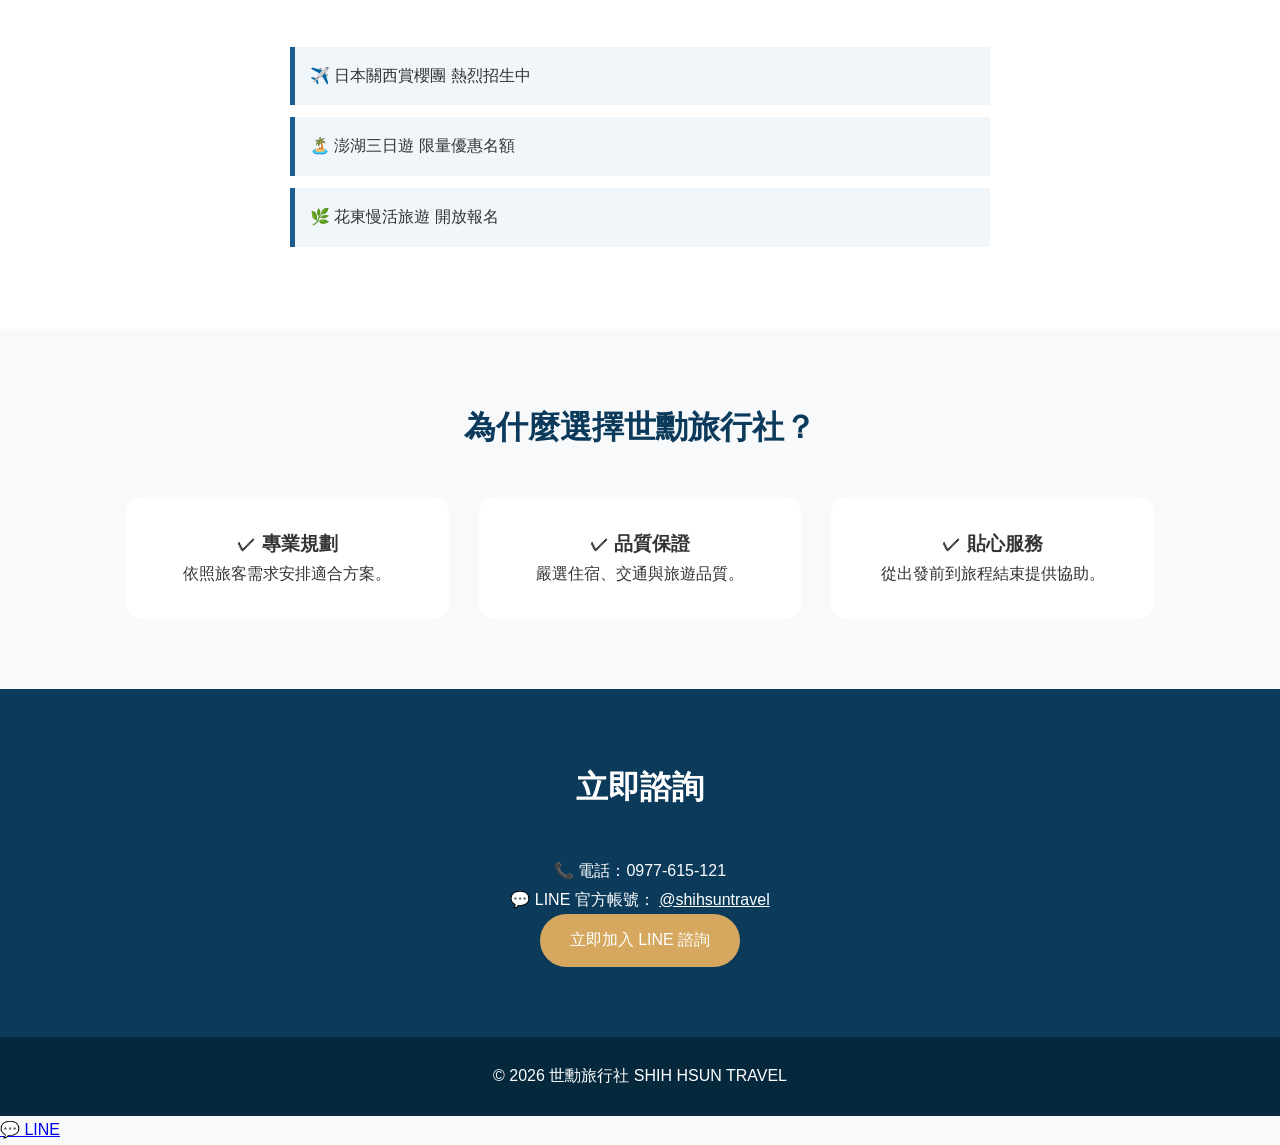
==== commit bb9e3166: "Update index.html" ====
--- a/index.html
+++ b/index.html
@@ -24,6 +24,14 @@
 <div class="logo">
 
 <img src="images/logo.jpg" alt="世勳旅行社 Logo">
+
+<div class="logo-text">
+
+<h1>世勳旅行社</h1>
+
+<p>SHIH HSUN TRAVEL</p>
+
+</div>
 
 </div>
 
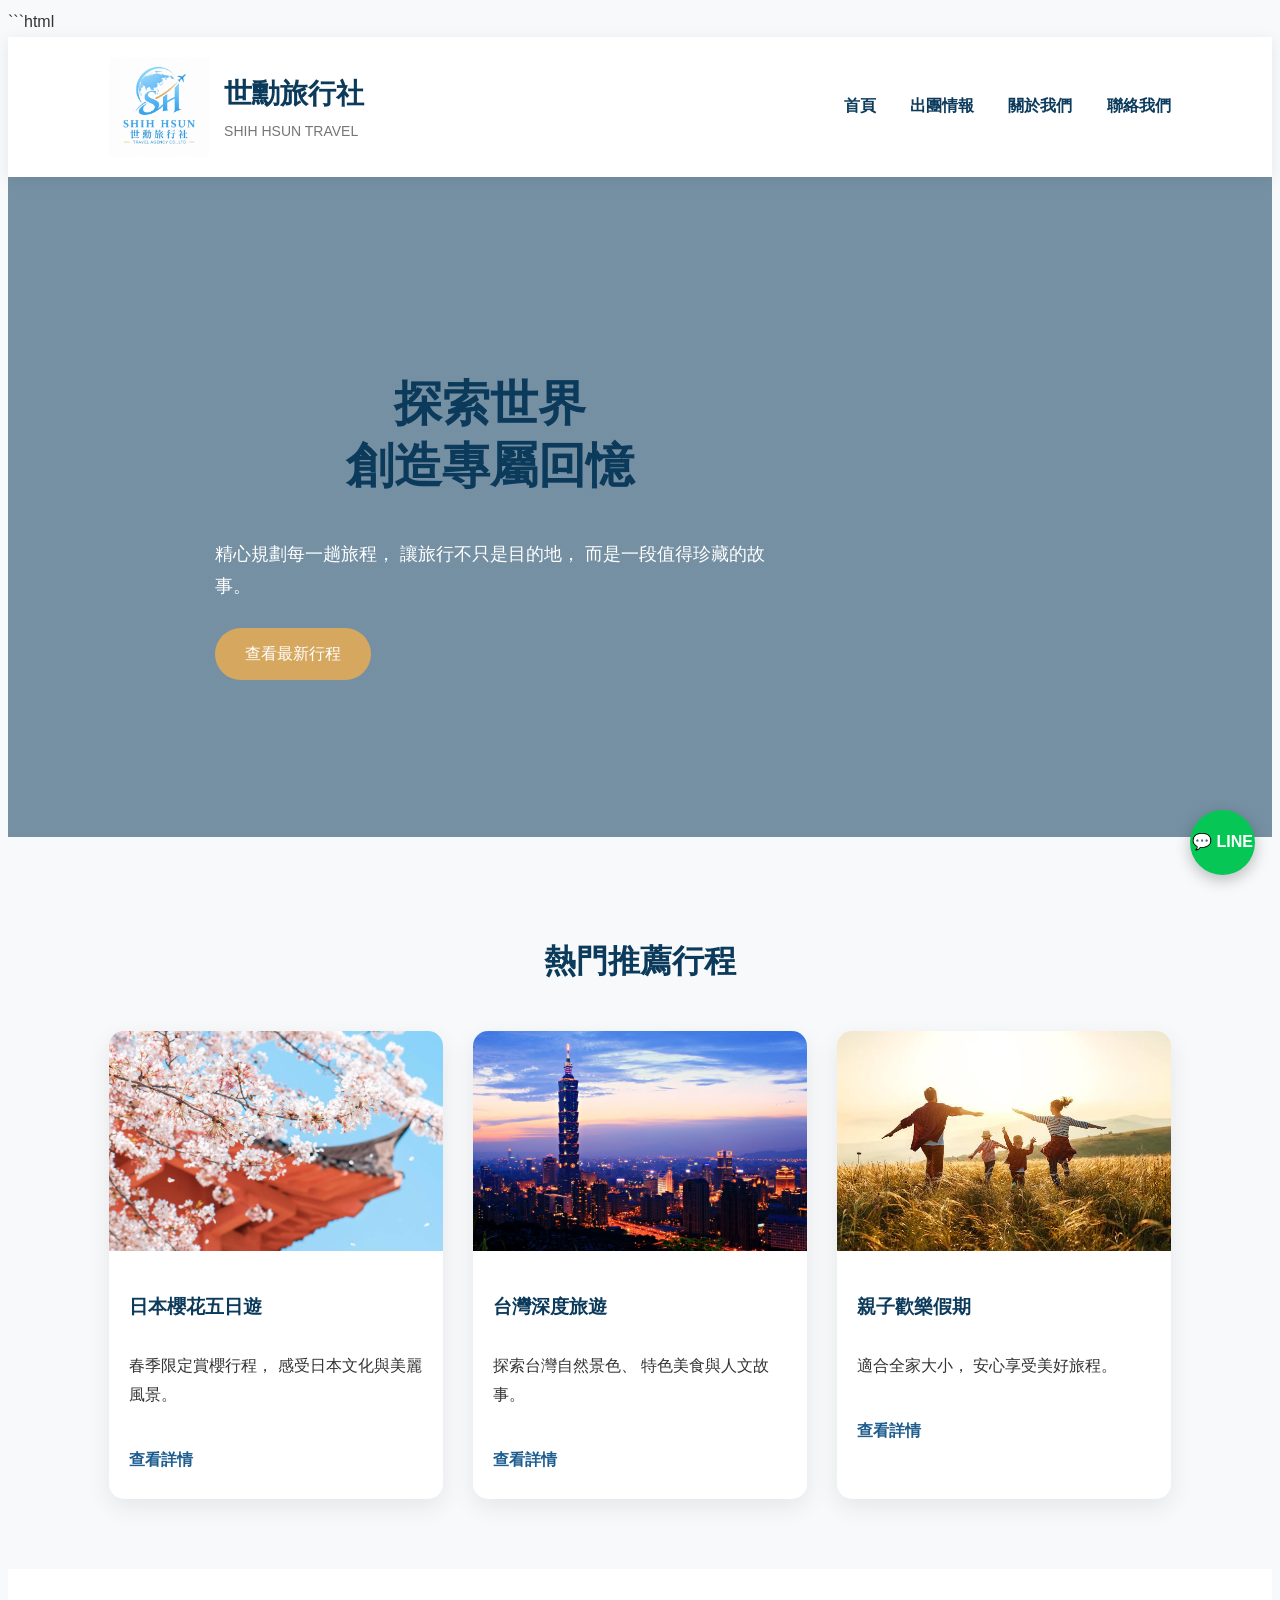
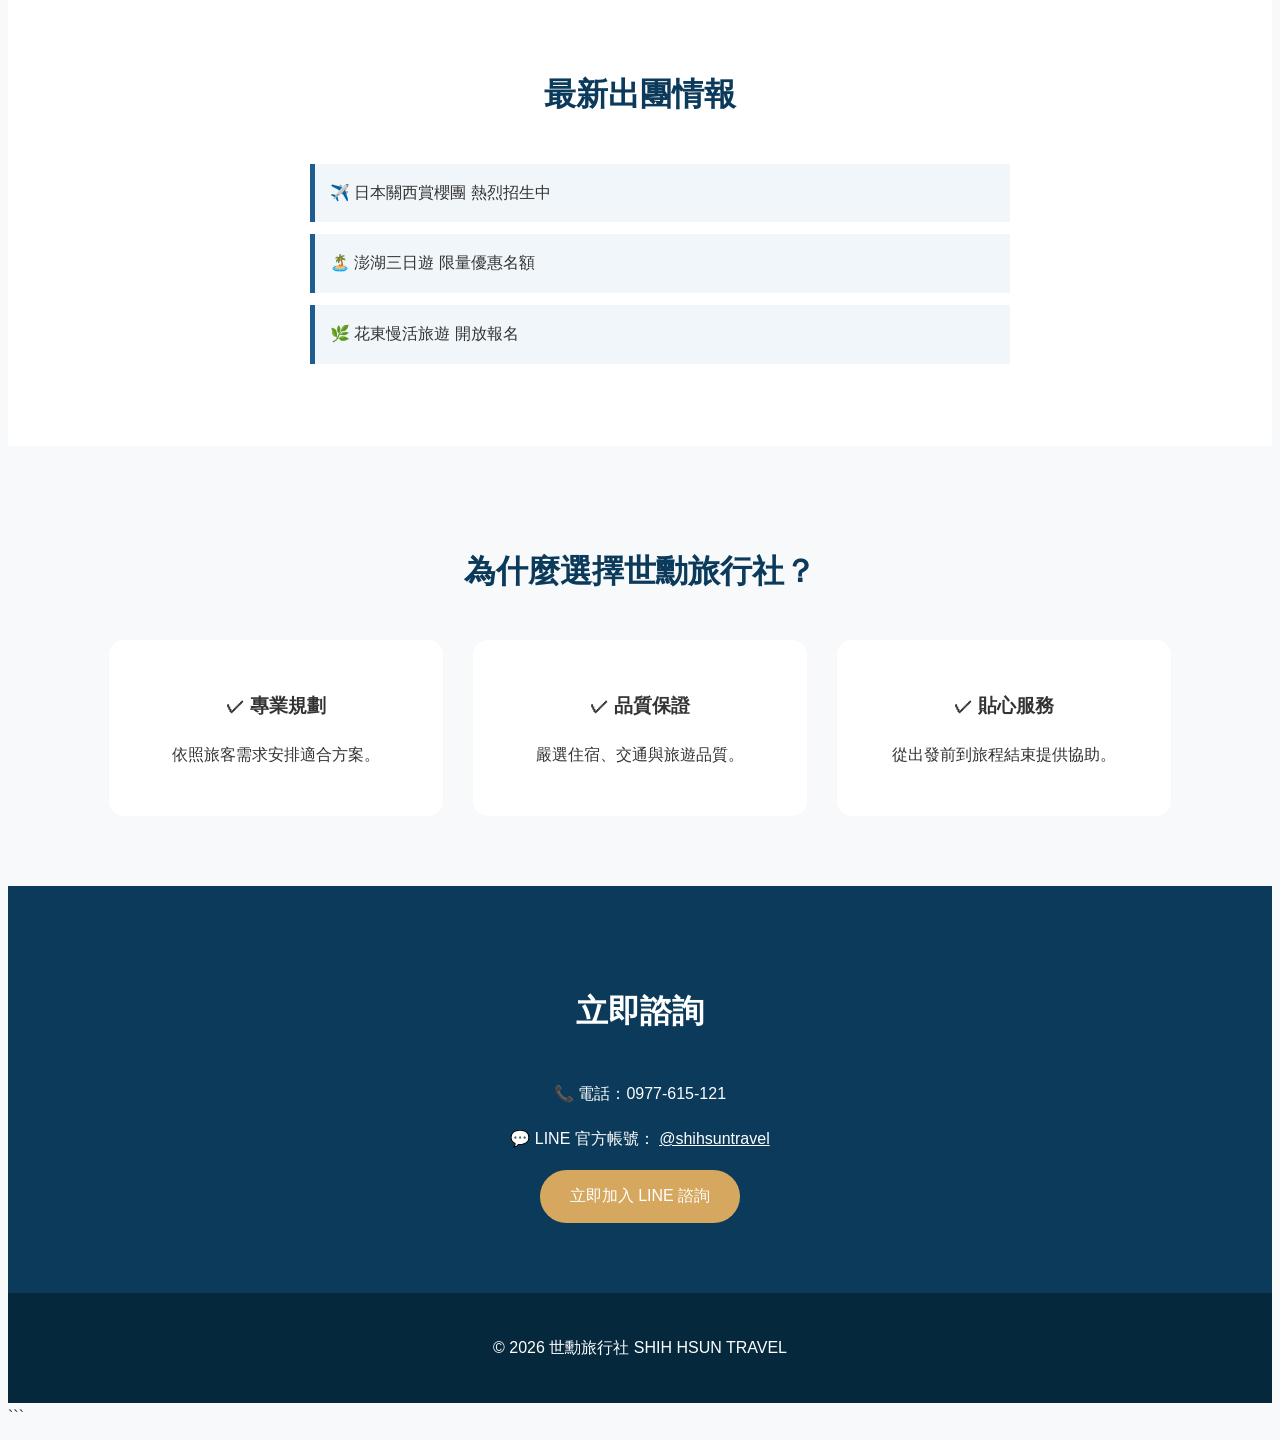
==== commit 40eb1aad: "Update index.html" ====
--- a/index.html
+++ b/index.html
@@ -1,3 +1,4 @@
+```html
 <!DOCTYPE html>
 <html lang="zh-TW">
 
@@ -19,6 +20,8 @@
 <body>
 
 
+<!-- ===== 網站上方導覽列 ===== -->
+
 <header>
 
 <div class="logo">
@@ -52,13 +55,11 @@
 
 
 
-
+<!-- ===== 首頁主視覺 ===== -->
 
 <section class="banner">
 
-
 <div class="banner-text">
-
 
 <h2>
 探索世界<br>
@@ -77,34 +78,27 @@
 查看最新行程
 </a>
 
-
-</div>
-
-
-</section>
-
-
-
-
-
+</div>
+
+</section>
+
+
+
+<!-- ===== 熱門推薦行程 ===== -->
 
 <section class="featured">
 
-
 <h2>
 熱門推薦行程
 </h2>
 
 
-
 <div class="cards">
 
 
 <div class="card">
 
-
 <img src="images/japan.jpg" alt="日本櫻花旅遊">
-
 
 <h3>
 日本櫻花五日遊
@@ -121,18 +115,13 @@
 查看詳情
 </a>
 
-
-</div>
-
-
+</div>
 
 
 
 <div class="card">
 
-
 <img src="images/taiwan.jpg" alt="台灣深度旅遊">
-
 
 <h3>
 台灣深度旅遊
@@ -149,18 +138,13 @@
 查看詳情
 </a>
 
-
-</div>
-
-
+</div>
 
 
 
 <div class="card">
 
-
 <img src="images/family.jpg" alt="親子旅遊">
-
 
 <h3>
 親子歡樂假期
@@ -177,68 +161,53 @@
 查看詳情
 </a>
 
-
-</div>
-
-
-
-</div>
-
-
-</section>
-
-
-
-
-
-
+</div>
+
+
+</div>
+
+</section>
+
+
+
+<!-- ===== 最新出團情報 ===== -->
 
 <section class="news">
 
-
 <h2>
 最新出團情報
 </h2>
 
 
 <ul>
-
 
 <li>
 ✈️ 日本關西賞櫻團 熱烈招生中
 </li>
 
-
 <li>
 🏝️ 澎湖三日遊 限量優惠名額
 </li>
 
-
 <li>
 🌿 花東慢活旅遊 開放報名
 </li>
 
-
 </ul>
 
-
-</section>
-
-
-
-
-
-
+</section>
+
+
+
+<!-- ===== 為什麼選擇世勳旅行社 ===== -->
 
 <section class="about">
 
-
 <h2>
 為什麼選擇世勳旅行社？
 </h2>
 
 
-
 <div class="features">
 
 
@@ -283,21 +252,16 @@
 </div>
 
 
-
-</div>
-
-
-</section>
-
-
-
-
-
-
+</div>
+
+</section>
+
+
+
+<!-- ===== 聯絡我們 ===== -->
 
 <section class="contact-box">
 
-
 <h2>
 立即諮詢
 </h2>
@@ -310,31 +274,32 @@
 
 <p>
 💬 LINE 官方帳號：
+
 <a href="https://lin.ee/y9yxyYL"
-target="_blank">
+target="_blank"
+rel="noopener">
+
 @shihsuntravel
-</a>
-
-</p>
-
+
+</a>
+
+</p>
 
 
 <a href="https://lin.ee/y9yxyYL"
 class="button"
-target="_blank">
+target="_blank"
+rel="noopener">
 
 立即加入 LINE 諮詢
 
 </a>
 
-
-</section>
-
-
-
-
-
-
+</section>
+
+
+
+<!-- ===== 頁尾 ===== -->
 
 <footer>
 
@@ -343,6 +308,11 @@
 </p>
 
 </footer>
+
+
+
+<!-- ===== 右下角 LINE 浮動按鈕 ===== -->
+
 <a href="https://lin.ee/y9yxyYL"
 class="line-button"
 target="_blank"
@@ -356,3 +326,4 @@
 </body>
 
 </html>
+```
--- a/style.css
+++ b/style.css
@@ -1,510 +1,335 @@
+```css
 /* ===== 基本設定 ===== */
 
 * {
-
-    margin:0;
-
-    padding:0;
-
-    box-sizing:border-box;
-
-}
-
+    margin: 0;
+    padding: 0;
+    box-sizing: border-box;
+}
 
 body {
-
     font-family:
     "Noto Sans TC",
     "Microsoft JhengHei",
     sans-serif;
 
-    color:#333;
-
-    line-height:1.8;
-
-    background:#f7f9fb;
-
-}
-
-
+    color: #333;
+    line-height: 1.8;
+    background: #f7f9fb;
+}
 
 img {
-
-    max-width:100%;
-
-    display:block;
-
-}
-
+    max-width: 100%;
+    display: block;
+}
 
 
 /* ===== Header ===== */
 
-
 header {
-
-    display:flex;
-
-    justify-content:space-between;
-
-    align-items:center;
-
-    padding:20px 8%;
-
-    background:white;
-
-    box-shadow:0 3px 15px rgba(0,0,0,0.08);
-
-}
-
-
+    display: flex;
+    justify-content: space-between;
+    align-items: center;
+    padding: 20px 8%;
+    background: white;
+    box-shadow: 0 3px 15px rgba(0,0,0,0.08);
+}
+
+
+/* ===== Logo ===== */
+
+.logo {
+    display: flex;
+    align-items: center;
+    gap: 15px;
+}
 
 .logo img {
-
-    width:180px;
-
-    height:auto;
-
-}
-
-
-
+    width: 100px;
+    height: auto;
+}
+
+.logo-text h1 {
+    color: #0b3a5b;
+    font-size: 28px;
+    margin: 0;
+}
+
+.logo-text p {
+    color: #777;
+    font-size: 14px;
+    margin: 0;
+}
+
+
+/* ===== 導覽列 ===== */
 
 nav a {
-
-    text-decoration:none;
-
-    color:#0b3a5b;
-
-    margin-left:30px;
-
-    font-weight:bold;
-
-    transition:0.3s;
-
-}
-
-
+    text-decoration: none;
+    color: #0b3a5b;
+    margin-left: 30px;
+    font-weight: bold;
+    transition: 0.3s;
+}
 
 nav a:hover {
-
-    color:#d6a85f;
-
-}
-
-
-
+    color: #d6a85f;
+}
 
 
 /* ===== 首頁大圖 ===== */
 
-
 .banner {
-
-    height:520px;
+    height: 520px;
 
     background:
-
     linear-gradient(
-    rgba(11,58,91,0.55),
-    rgba(11,58,91,0.55)
+        rgba(11,58,91,0.55),
+        rgba(11,58,91,0.55)
     ),
-
     url("images/banner.jpg");
 
-    background-size:cover;
-
-    background-position:center;
-
-    display:flex;
-
-    align-items:center;
-
-}
-
-
+    background-size: cover;
+    background-position: center;
+
+    display: flex;
+    align-items: center;
+}
 
 .banner-text {
-
-    color:white;
-
-    margin-left:10%;
-
-    max-width:550px;
-
-}
-
-
+    color: white;
+    margin-left: 10%;
+    max-width: 550px;
+}
 
 .banner-text h2 {
-
-    font-size:48px;
-
-    line-height:1.3;
-
-}
-
-
+    font-size: 48px;
+    line-height: 1.3;
+}
 
 .banner-text p {
-
-    margin:25px 0;
-
-    font-size:18px;
-
-}
-
-
+    margin: 25px 0;
+    font-size: 18px;
+}
 
 
 /* ===== 按鈕 ===== */
 
-
 .button {
-
-    display:inline-block;
-
-    background:#d6a85f;
-
-    color:white;
-
-    padding:12px 30px;
-
-    border-radius:30px;
-
-    text-decoration:none;
-
-    transition:.3s;
-
-}
-
-
+    display: inline-block;
+    background: #d6a85f;
+    color: white;
+    padding: 12px 30px;
+    border-radius: 30px;
+    text-decoration: none;
+    transition: 0.3s;
+}
 
 .button:hover {
-
-    background:#b8873f;
-
-}
-
-
-
+    background: #b8873f;
+}
 
 
 /* ===== 區塊 ===== */
 
-
 section {
-
-    padding:70px 8%;
-
-}
-
-
+    padding: 70px 8%;
+}
 
 section h2 {
-
-    text-align:center;
-
-    color:#0b3a5b;
-
-    font-size:32px;
-
-    margin-bottom:40px;
-
-}
-
-
-
+    text-align: center;
+    color: #0b3a5b;
+    font-size: 32px;
+    margin-bottom: 40px;
+}
 
 
 /* ===== 行程卡片 ===== */
 
-
 .cards {
-
-    display:flex;
-
-    gap:30px;
-
-    justify-content:center;
-
-}
-
-
+    display: flex;
+    gap: 30px;
+    justify-content: center;
+}
 
 .card {
-
-    background:white;
-
-    width:32%;
-
-    border-radius:15px;
-
-    overflow:hidden;
-
-    box-shadow:0 8px 25px rgba(0,0,0,0.08);
-
-    transition:.3s;
-
-}
-
-
+    background: white;
+    width: 32%;
+    border-radius: 15px;
+    overflow: hidden;
+    box-shadow: 0 8px 25px rgba(0,0,0,0.08);
+    transition: 0.3s;
+}
 
 .card:hover {
-
-    transform:translateY(-8px);
-
-}
-
-
+    transform: translateY(-8px);
+}
 
 .card img {
-
-    width:100%;
-
-    height:220px;
-
-    object-fit:cover;
-
-}
-
-
+    width: 100%;
+    height: 220px;
+    object-fit: cover;
+}
 
 .card h3 {
-
-    color:#0b3a5b;
-
-    padding:20px 20px 10px;
-
-}
-
-
+    color: #0b3a5b;
+    padding: 20px 20px 10px;
+}
 
 .card p {
-
-    padding:0 20px 20px;
-
-}
-
-
+    padding: 0 20px 20px;
+}
 
 .card a {
-
-    display:block;
-
-    margin:0 20px 25px;
-
-    color:#1d5d8f;
-
-    text-decoration:none;
-
-    font-weight:bold;
-
-}
-
-
-
+    display: block;
+    margin: 0 20px 25px;
+    color: #1d5d8f;
+    text-decoration: none;
+    font-weight: bold;
+}
 
 
 /* ===== 最新消息 ===== */
 
-
 .news {
-
-    background:white;
-
-}
-
-
+    background: white;
+}
 
 .news ul {
-
-    max-width:700px;
-
-    margin:auto;
-
-}
-
-
+    max-width: 700px;
+    margin: auto;
+}
 
 .news li {
-
-    list-style:none;
-
-    background:#f1f6fa;
-
-    padding:15px;
-
-    margin:12px 0;
-
-    border-left:5px solid #1d5d8f;
-
-}
-
-
-
+    list-style: none;
+    background: #f1f6fa;
+    padding: 15px;
+    margin: 12px 0;
+    border-left: 5px solid #1d5d8f;
+}
 
 
 /* ===== 特色 ===== */
 
-
 .features {
-
-    display:flex;
-
-    justify-content:center;
-
-    gap:30px;
-
-}
-
-
+    display: flex;
+    justify-content: center;
+    gap: 30px;
+}
 
 .features div {
-
-    background:white;
-
-    padding:30px;
-
-    border-radius:15px;
-
-    text-align:center;
-
-    width:30%;
-
-}
-
-
-
+    background: white;
+    padding: 30px;
+    border-radius: 15px;
+    text-align: center;
+    width: 30%;
+}
 
 
 /* ===== 聯絡區 ===== */
 
-
 .contact-box {
-
-    text-align:center;
-
-    background:#0b3a5b;
-
-    color:white;
-
-}
-
-
+    text-align: center;
+    background: #0b3a5b;
+    color: white;
+}
 
 .contact-box h2 {
-
-    color:white;
-
-}
-
-
+    color: white;
+}
 
 .contact-box a {
-
-    color:white;
-
-}
-
-
-
+    color: white;
+}
+
+
+/* ===== LINE 浮動按鈕 ===== */
+
+.line-button {
+    position: fixed;
+    right: 25px;
+    bottom: 25px;
+
+    background: #06c755;
+    color: white;
+
+    width: 65px;
+    height: 65px;
+
+    border-radius: 50%;
+
+    display: flex;
+    justify-content: center;
+    align-items: center;
+
+    text-decoration: none;
+    font-weight: bold;
+
+    box-shadow: 0 5px 15px rgba(0,0,0,0.25);
+
+    z-index: 999;
+
+    transition: 0.3s;
+}
+
+.line-button:hover {
+    transform: scale(1.1);
+}
 
 
 /* ===== Footer ===== */
 
-
 footer {
-
-    background:#06283d;
-
-    color:white;
-
-    text-align:center;
-
-    padding:25px;
-
-}
-
-
-
+    background: #06283d;
+    color: white;
+    text-align: center;
+    padding: 25px;
+}
 
 
 /* ===== 手機版 ===== */
 
-
-@media(max-width:768px){
-
-
-header {
-
-    flex-direction:column;
-
-}
-
-
-
-nav {
-
-    margin-top:20px;
-
-}
-
-
-
-nav a {
-
-    margin:0 10px;
-
-}
-
-
-
-.banner {
-
-    height:420px;
-
-}
-
-
-
-.banner-text h2 {
-
-    font-size:36px;
-
-}
-
-
-
-.cards {
-
-    flex-direction:column;
-
-}
-
-
-
-.card {
-
-    width:100%;
-
-}
-
-
-
-.features {
-
-    flex-direction:column;
-
-}
-
-
-
-.features div {
-
-    width:100%;
-
-}
-
-
-}
+@media(max-width:768px) {
+
+    header {
+        flex-direction: column;
+    }
+
+    nav {
+        margin-top: 20px;
+    }
+
+    nav a {
+        margin: 0 10px;
+    }
+
+    .logo {
+        flex-direction: column;
+        text-align: center;
+    }
+
+    .banner {
+        height: 420px;
+    }
+
+    .banner-text h2 {
+        font-size: 36px;
+    }
+
+    .cards {
+        flex-direction: column;
+    }
+
+    .card {
+        width: 100%;
+    }
+
+    .features {
+        flex-direction: column;
+    }
+
+    .features div {
+        width: 100%;
+    }
+}
+```
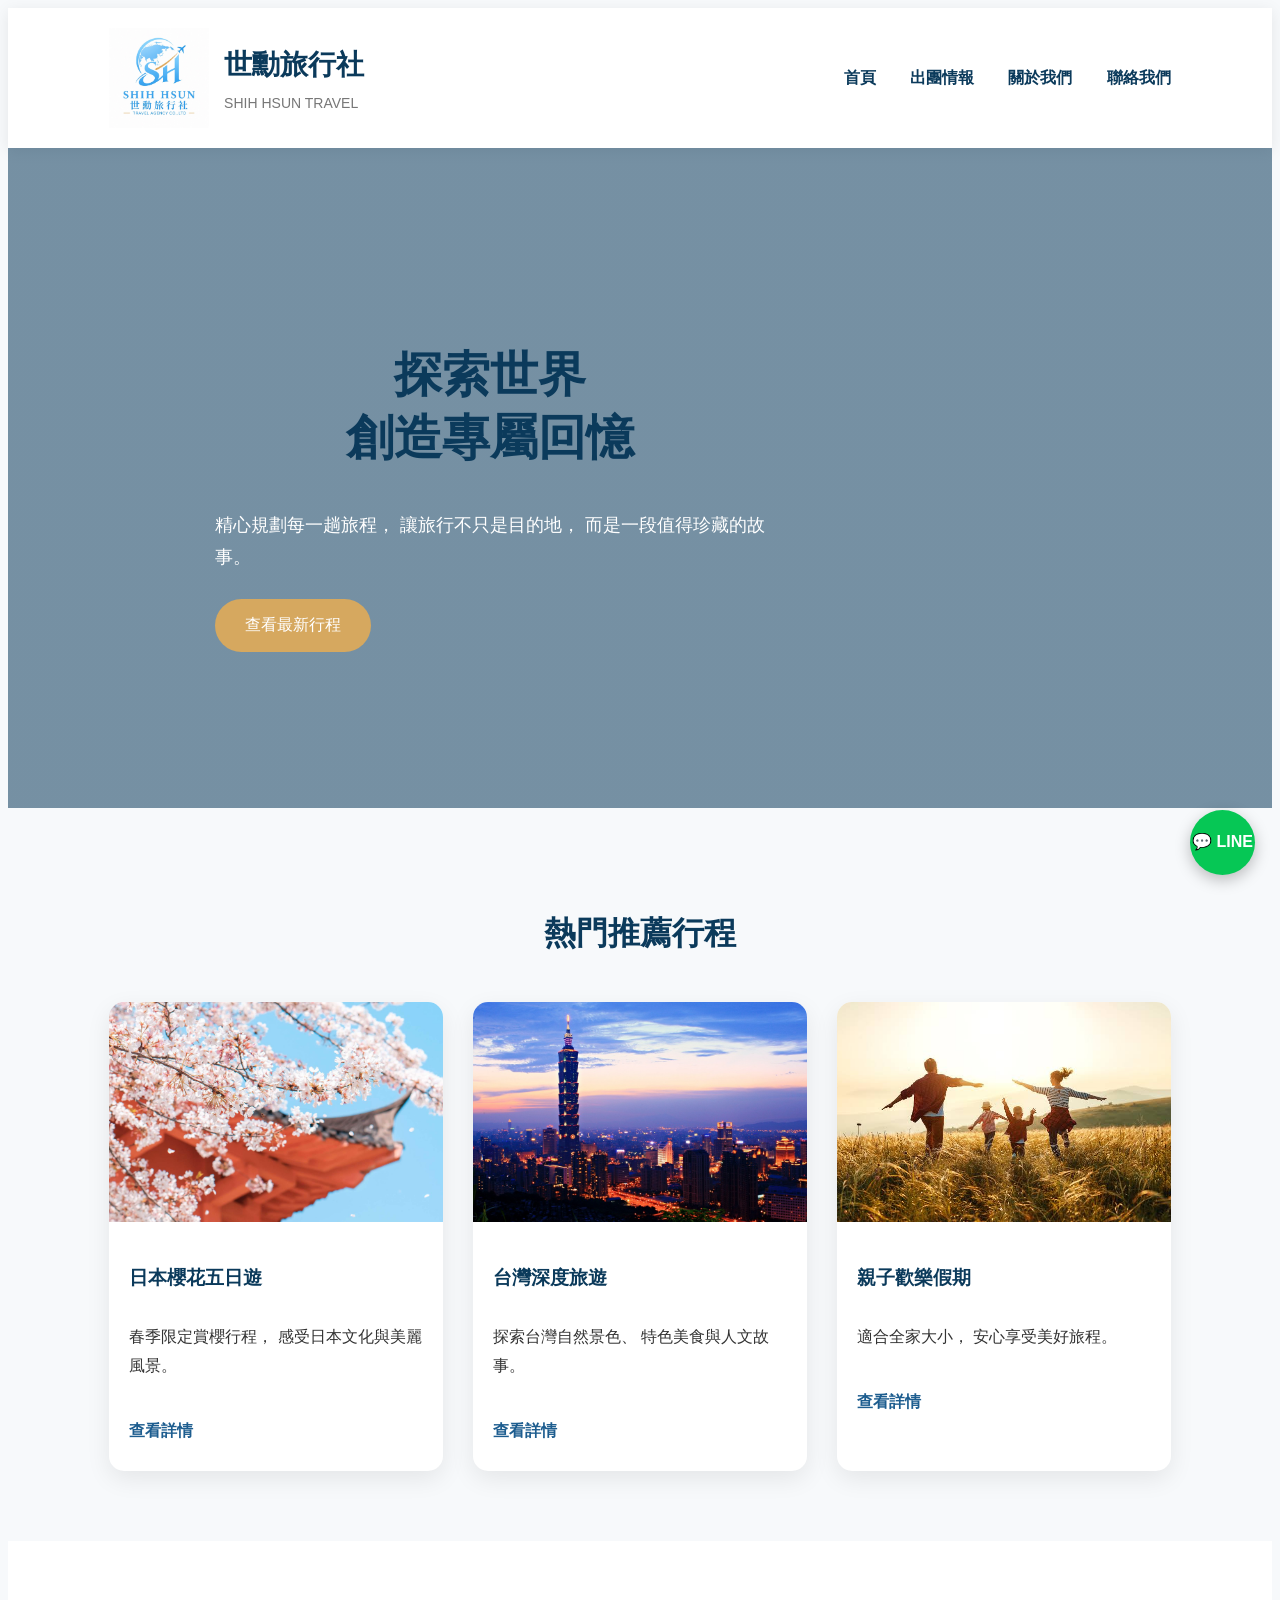
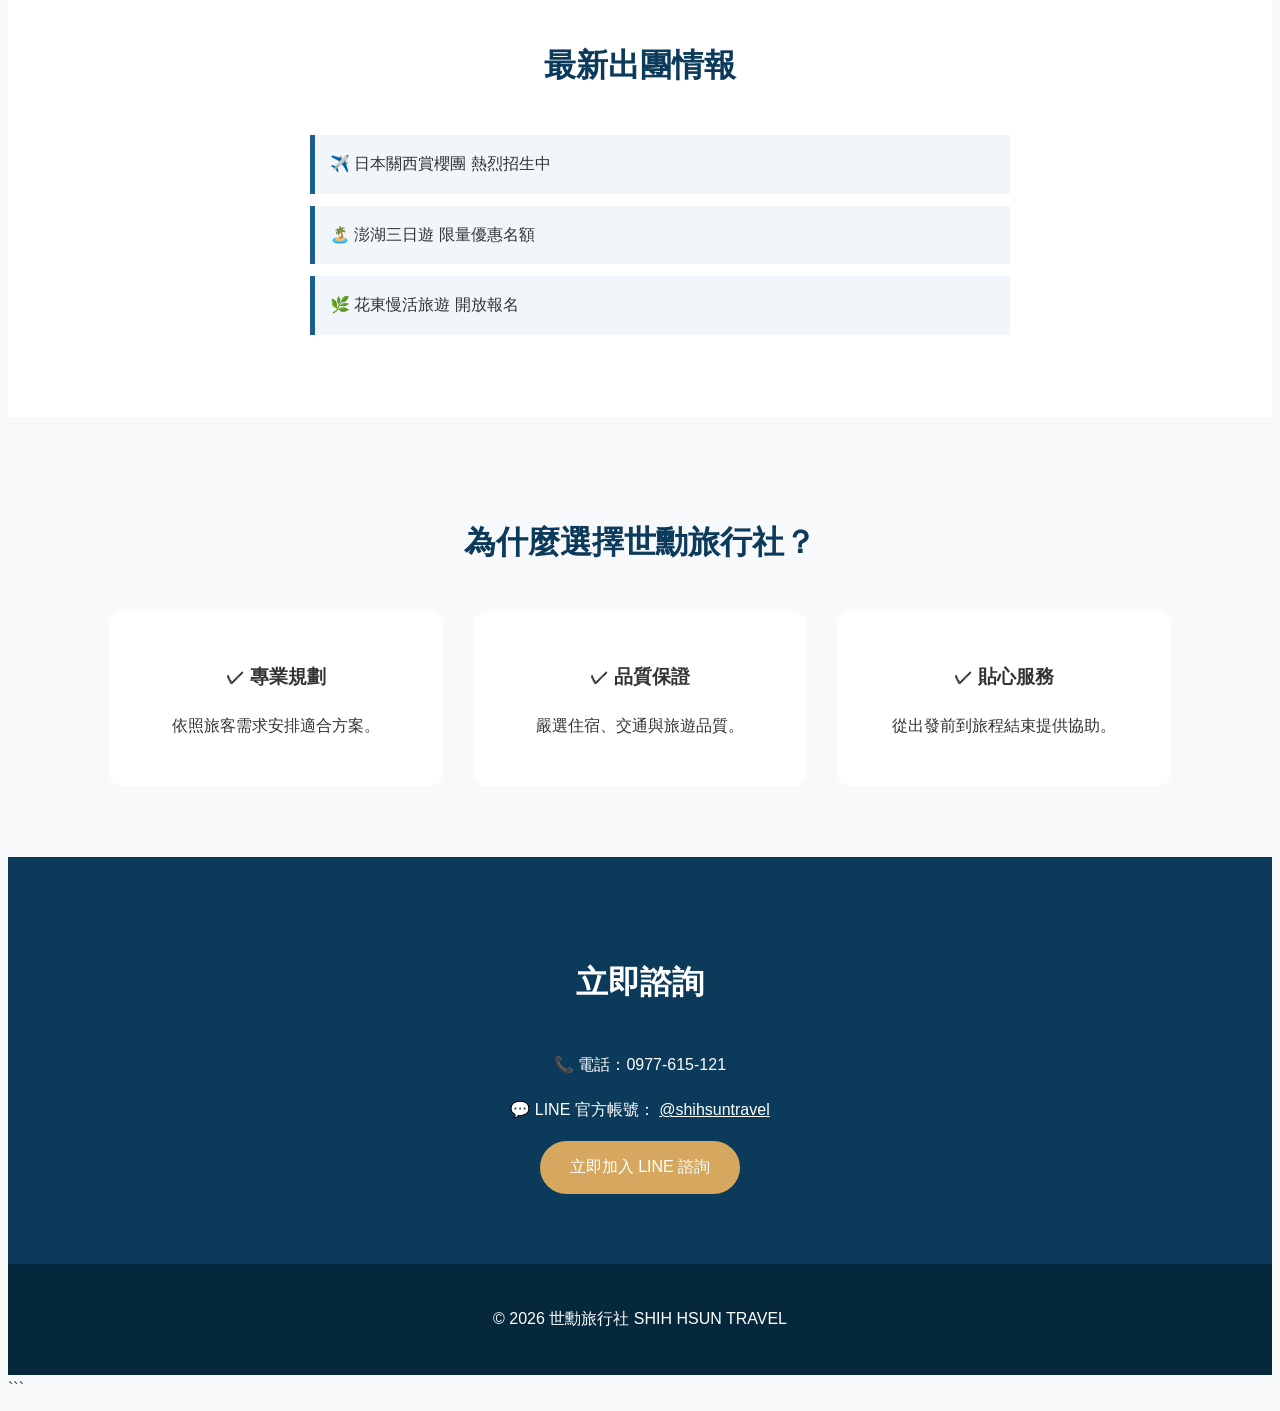
==== commit d035ec31: "Update index.html" ====
--- a/index.html
+++ b/index.html
@@ -1,4 +1,3 @@
-```html
 <!DOCTYPE html>
 <html lang="zh-TW">
 
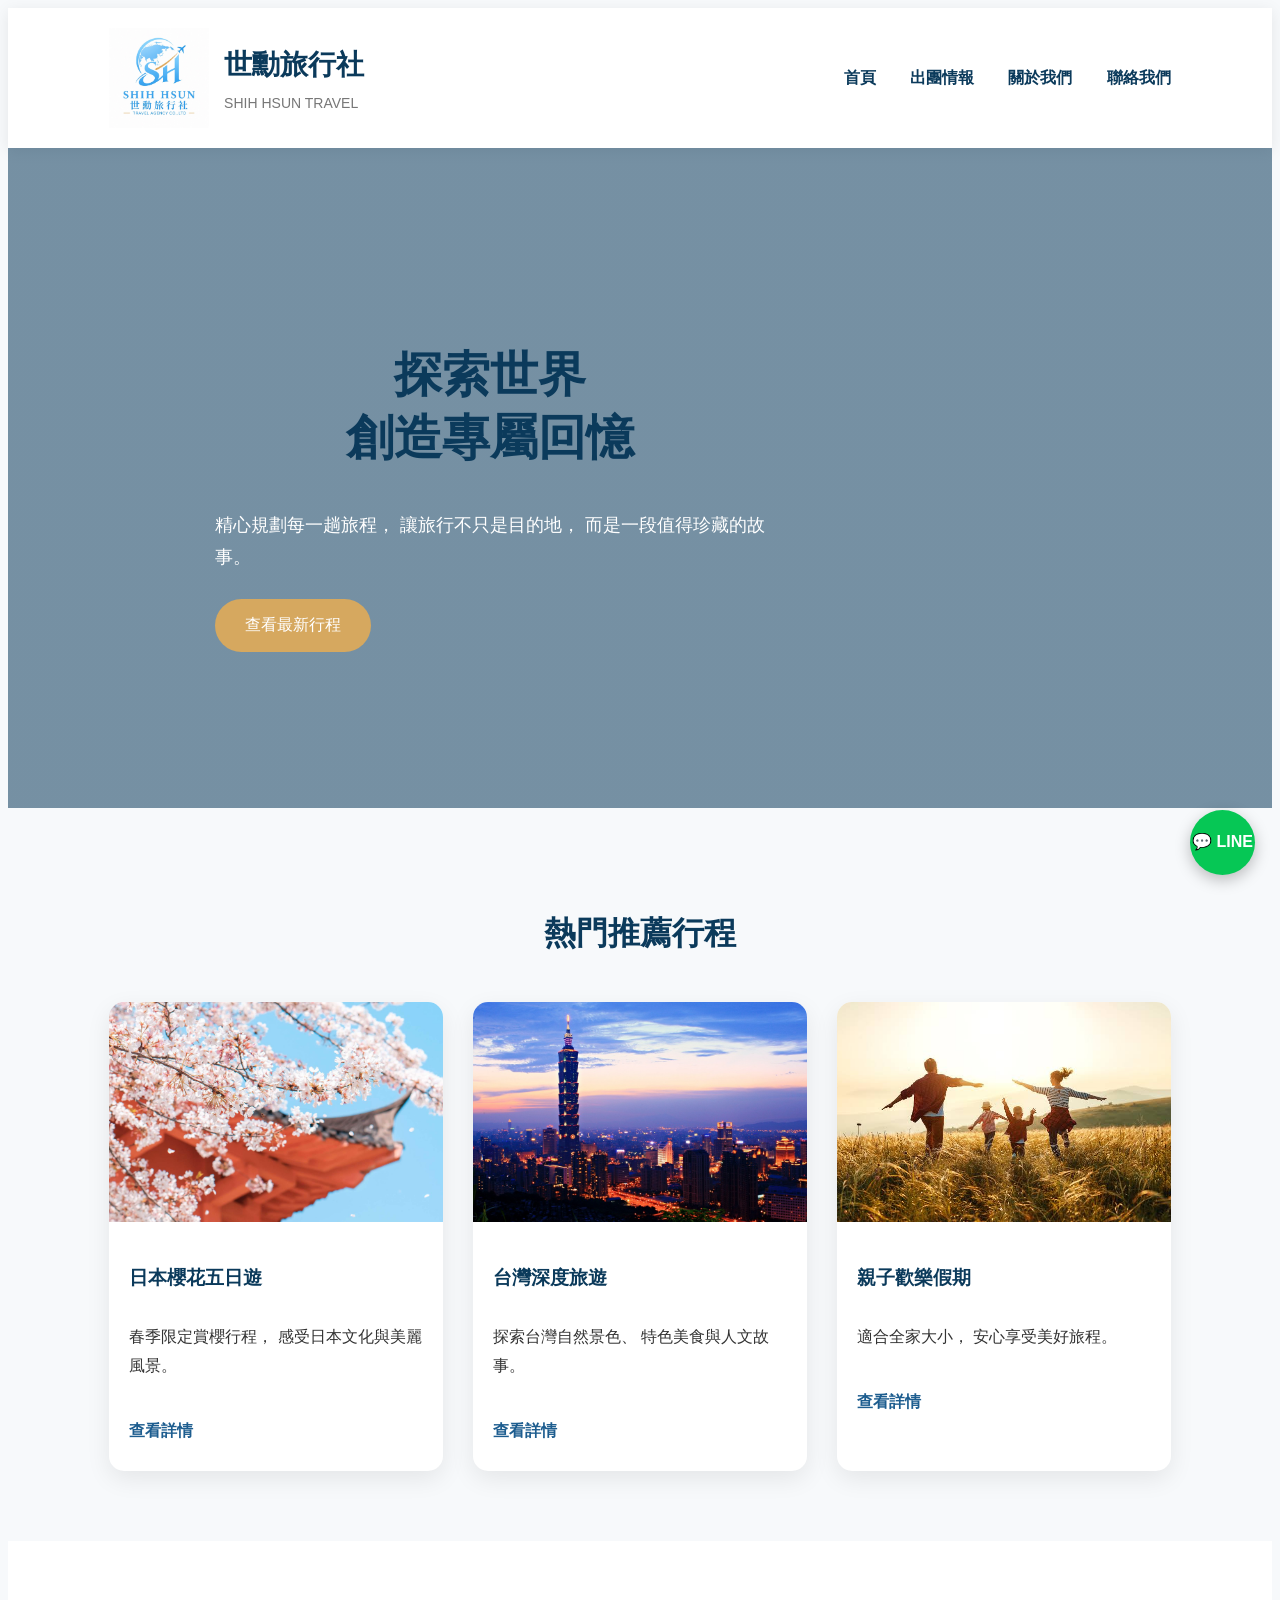
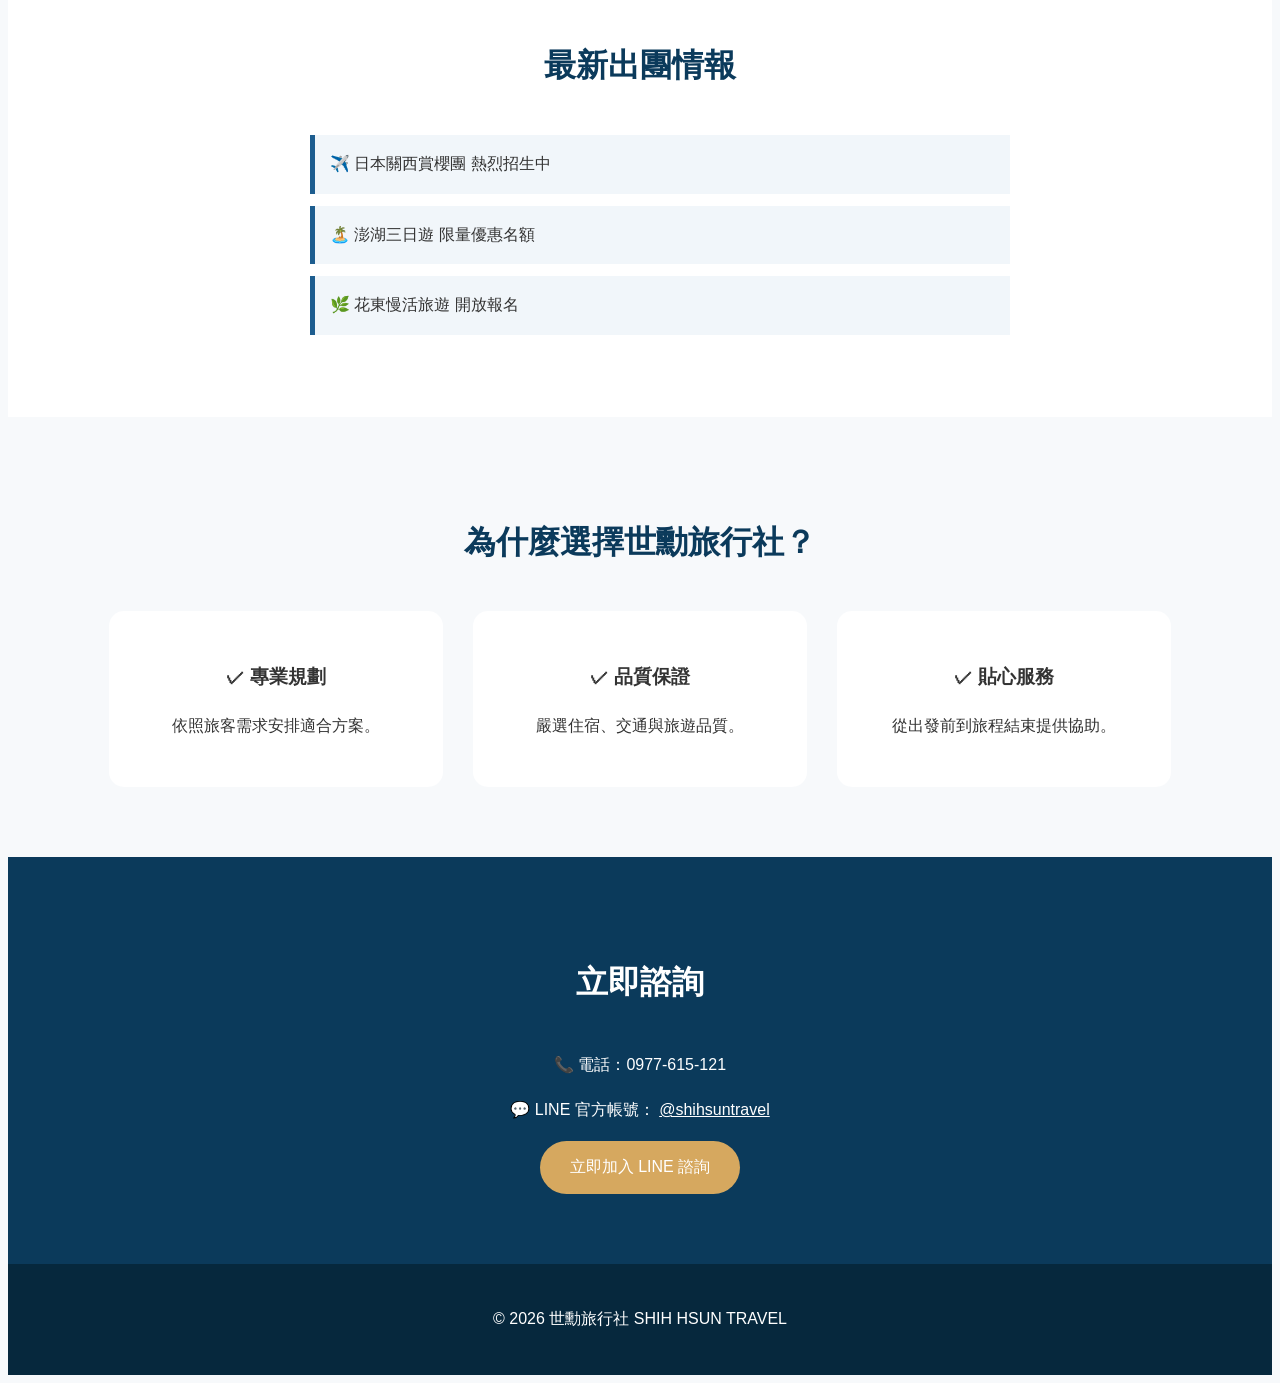
==== commit 9b9a830c: "Update index.html" ====
--- a/index.html
+++ b/index.html
@@ -325,4 +325,3 @@
 </body>
 
 </html>
-```
